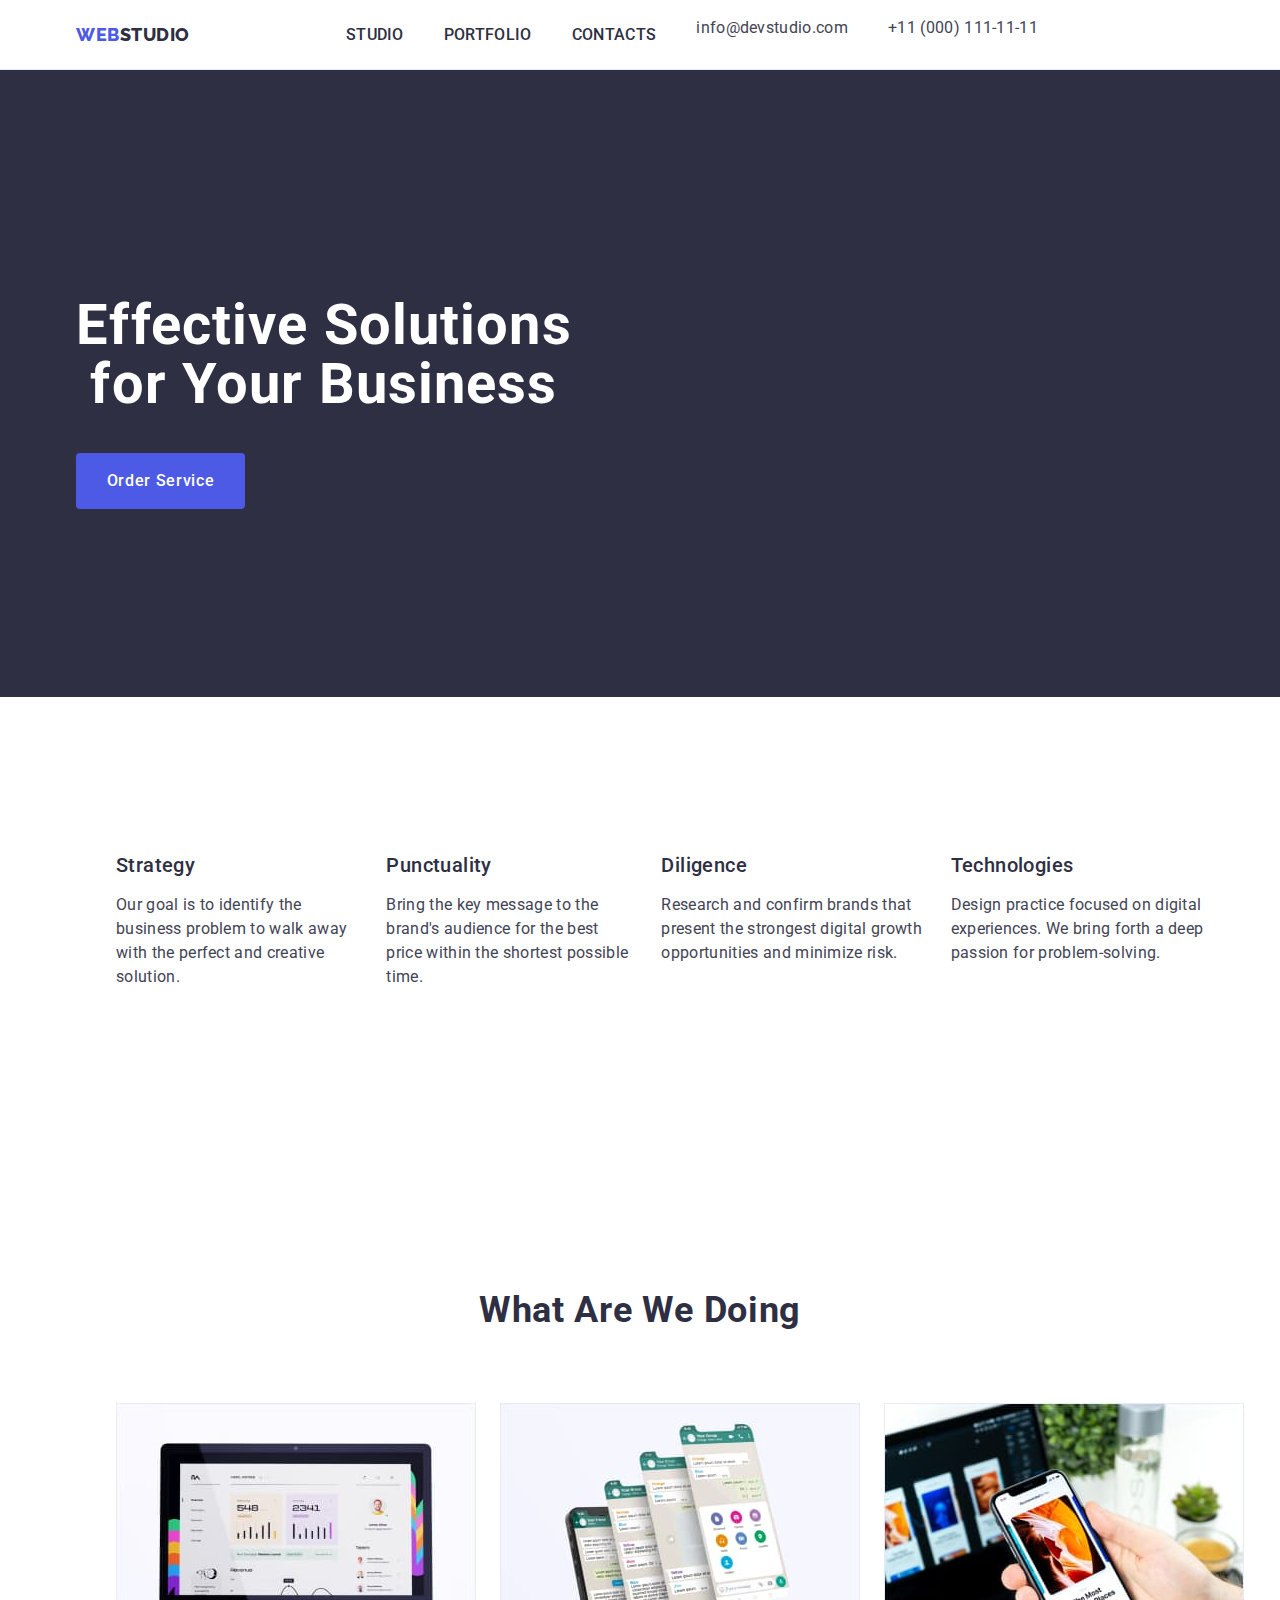
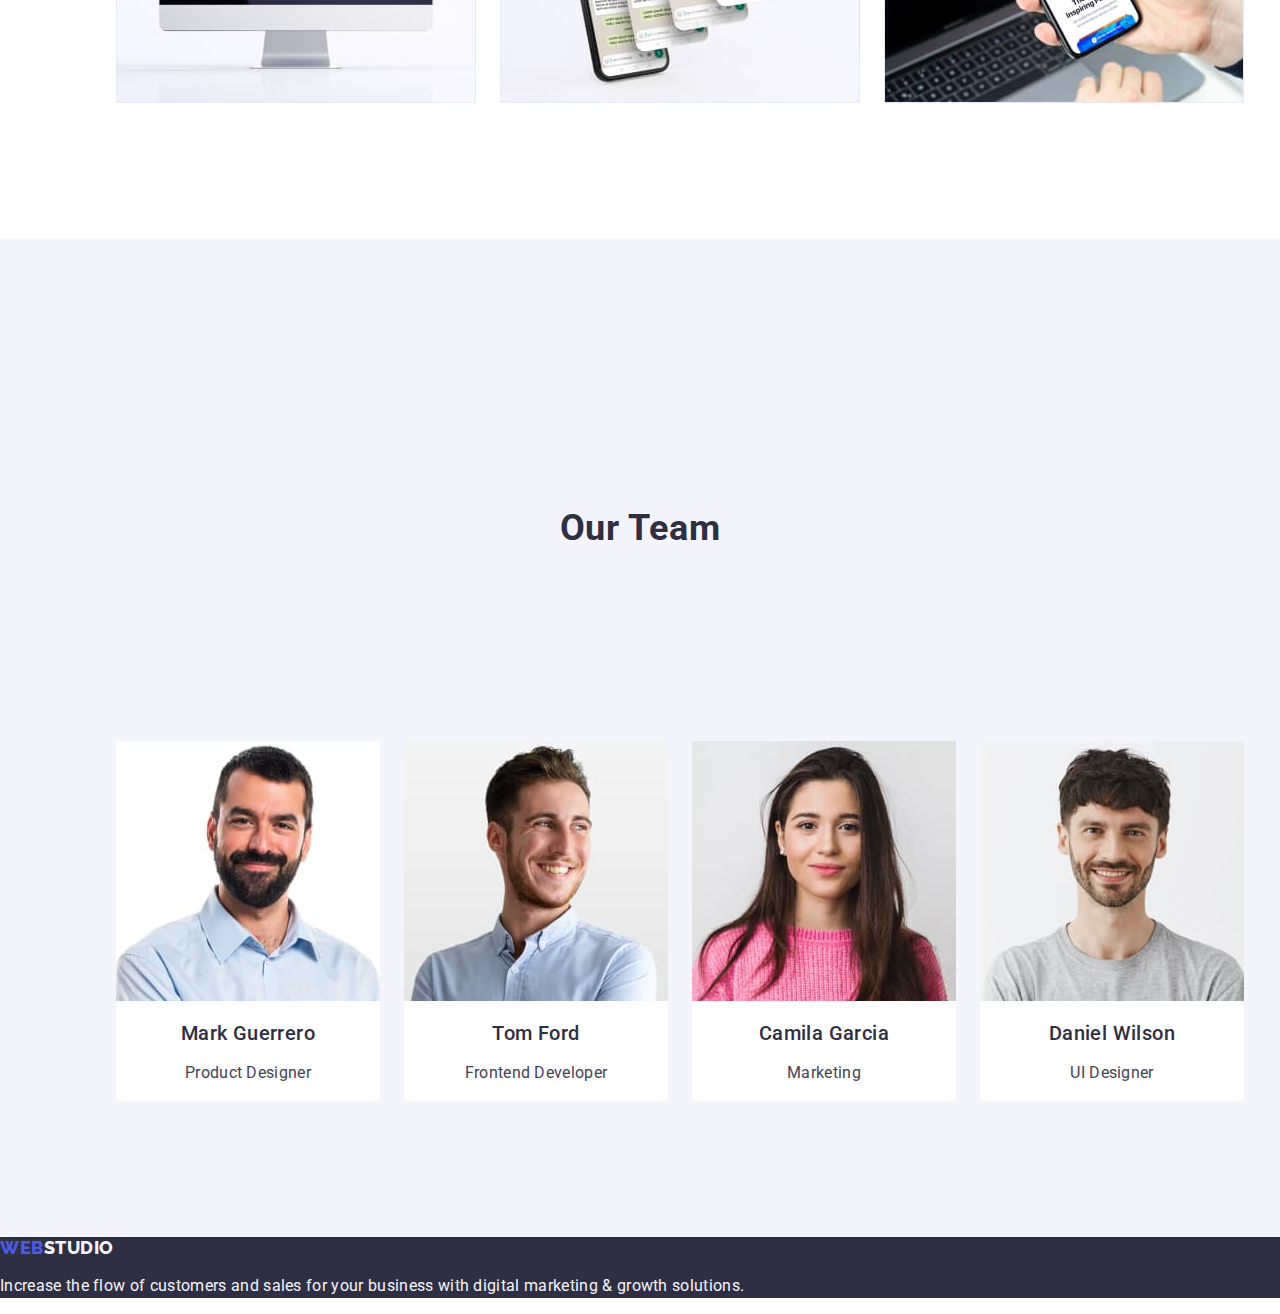
==== index.html @ a383874f "Update index.html" ====
<!DOCTYPE html>
<html lang="en">

<head>
    <meta charset="UTF-8">
    <meta name="viewport" content="width=device-width, initial-scale=1.0">
    <title>Document</title>
    <link href="https://fonts.googleapis.com/css2?family=Open+Sans:ital@1&family=Roboto&display=swap" rel="stylesheet">
    <link href="https://fonts.googleapis.com/css2?family=Open+Sans:ital@1&family=Raleway&family=Roboto&display=swap"
        rel="stylesheet">
    <link rel="preconnect" href="https://fonts.googleapis.com">
    <link rel="preconnect" href="https://fonts.gstatic.com" crossorigin>
    <link rel="stylesheet"
        href="https://cdnjs.cloudflare.com/ajax/libs/modern-normalize/2.0.0/modern-normalize.min.css">
    <link rel="stylesheet" href="css/style.css">
</head>

<body>
    <header class="header-container">
        <div class="div-bouth-container container">
            <nav class="header-bouth-nav menu">
                <a class="logo link" href="./index.html">Web<span class="logo-span">Studio</span></a>
                <ul class="list">
                    <li class="li-header-first"><a class="hover-menu-fst link" href="./index.html">Studio</a></li>
                    <li class="li-header-first"><a class="hover-menu-fst link" href="./portfolio.html">Portfolio</a>
                    </li>
                    <li class="li-header-first"><a class="hover-menu-fst link" href="">Contacts</a></li>
                </ul>
            </nav>

            <address class="address-header">
                <ul class="list">
                    <li>
                        <a class="hover-menu-sec link" href="mailto:info@devstudio.com">info@devstudio.com</a>
                    </li>
                    <li>
                        <a class="hover-menu-sec link" href="tel:+110001111111">+11 (000) 111-11-11</a>
                    </li>
                </ul>
            </address>
        </div>
    </header>
    <main>
        <section class="first-section">
            <div class="container">
                <h1 class="h-one">Effective Solutions for Your Business</h1>
                <button class="first-section-button" type="button">Order Service</button>
            </div>
        </section>
        <section class="second-section">
            <div class="container">
                <h2 class="visually-hidden">Sekcja 2</h2>
                <ul class="list portfo-section-ul">
                    <li class="sec-section-li">
                        <h3 class="sec-section-h">Strategy</h3>
                        <p class="sec-section-p">Our goal is to identify the business problem to walk away with the
                            perfect
                            and creative solution.
                        </p>
                    </li>
                    <li class="sec-section-li">
                        <h3 class="sec-section-h">Punctuality</h3>
                        <p class="sec-section-p">Bring the key message to the brand's audience for the best price within
                            the
                            shortest possible
                            time.
                        </p>
                    </li>
                    <li class="sec-section-li">
                        <h3 class="sec-section-h">Diligence</h3>
                        <p class="sec-section-p">Research and confirm brands that present the strongest digital growth
                            opportunities and minimize
                            risk.</p>
                    <li class="sec-section-li">
                        <h3 class="sec-section-h">Technologies</h3>
                        <p class="sec-section-p">Design practice focused on digital experiences. We bring forth a deep
                            passion for
                            problem-solving.
                        </p>
                    </li>
                </ul>
            </div>
        </section>
        <section class="third-section">
            <div class="container">
                <h2 class="third-section-h">What are we doing</h2>
                <ul class="list portfo-section-ul">
                    <li class="third-section-li"><img width="360" src="./images/img1.jpg" alt="img1"></li>
                    <li class="third-section-li"><img width="360" src="./images/img2.jpg" alt="img2"></li>
                    <li class="third-section-li"><img width="360" src="./images/img3.jpg" alt="img3"></li>
                </ul>
            </div>
        </section>
        <section class="fourth-section">
            <div class="container">
                <h2 class="fourth-section-h">
                    Our Team
                </h2>
                <ul class="list portfo-section-ul">
                    <li class="fourth-section-li">
                        <img width="264" src="./images/img.jpg" alt="pierwszy">
                        <div class="empolyee">
                            <h3 class="fourth-section-li-h">Mark Guerrero</h3>
                            <p class="fourth-section-li-p">Product Designer</p>
                        </div>
                    </li>
                    <li class="fourth-section-li"><img width="264" src="./images/imgg.jpg" alt="drugi">
                        <div class="empolyee">
                            <h3 class="fourth-section-li-h">Tom Ford</h3>
                            <p class="fourth-section-li-p">Frontend Developer</p>
                        </div>
                    </li>
                    <li class="fourth-section-li"><img width="264" src="./images/imggg.jpg" alt="trzeci">
                        <div class="empolyee">
                            <h3 class="fourth-section-li-h">Camila Garcia</h3>
                            <p class="fourth-section-li-p">Marketing</p>
                        </div>
                    </li>
                    <li class="fourth-section-li"><img width="264" src="./images/imgggg.jpg" alt="czwarty">
                        <div class="empolyee">
                            <h3 class="fourth-section-li-h">Daniel Wilson</h3>
                            <p class="fourth-section-li-p">UI Designer</p>
                        </div>
                    </li>
                </ul>
            </div>
        </section>
    </main>
    <footer class="footer">
        <a class="logo link" href="./index.html">Web<span class="footer-span">Studio</span></a>
        <p class="footer-p">Increase the flow of customers and sales for your business with digital marketing & growth
            solutions.</p>
    </footer>
</body>

</html>
---- css/style.css ----
/* !!!!!!!!EACH PAGE!!!!! */

:root {
  --hover-color: #4d5ae5;
  --custom-link-color: #2e2f42;
  --background-color: #ffffff;
  --button-menu-color: #404bbf;
  --sec-back-color: #f4f4fd;
  --custom-menu-color: #434455;
  --custom-border-color: #e7e9fc;
}
body {
  font-family: "Roboto", sans-serif;
  color: var(--custom-menu-color);
  background-color: var(--background-color);
}
.logo {
  font-family: "Raleway", sans-serif;
  font-weight: 800;
  font-size: 18px;
  line-height: 1.17;
  letter-spacing: 0.03em;
  text-transform: uppercase;
  color: var(--hover-color);
  margin-right: 76px;
}
.logo:hover {
  color: var(--hover-color);
}
.logo-span {
  color: var(--custom-link-color);
}

.link {
  text-decoration: none;
  padding: 24px 0;
}
.list {
  list-style: none;
  display: flex;
  gap: 40px;
}
img {
  display: block;
}
/* !!!MENU/ADDRESS!!! */
/* !MENU! */

.menu {
  display: flex;
  gap: 40px;
}
.li-header-first {
  font-weight: 500;
  font-size: 16px;
  line-height: 1.5;
  letter-spacing: 0.02em;
  text-transform: uppercase;
  color: var(--custom-link-color);
}
a.hover-menu-fst {
  color: var(--custom-link-color);
}
a.hover-menu-fst:hover {
  color: var(--button-menu-color);
}
a.hover-menu-fst:focus {
  color: var(--button-menu-color);
}
.header-container {
  border-bottom: 1px solid var(--custom-border-color);
}
.div-bouth-container {
  display: flex;
}
.container {
  width: 1158px;
  margin: 0 auto;
  padding: 0 15px;
}
.header-bouth-nav {
  display: flex;
  align-items: center;
}
/* !MENU END! */

/*!ADDRESS! */
.address-header {
  font-style: normal;
}
.hover-menu-sec {
  line-height: 1.5;
  letter-spacing: 0.02em;
  color: var(--custom-menu-color);
}
a.hover-menu-sec:hover {
  color: var(--button-menu-color);
}
a.hover-menu-sec:focus {
  color: var(--button-menu-color);
}

/*!ADDRESS END! */
/*!!!MENU/ADDRESS END!!!*/

/* FOOTER */
.footer {
  background-color: var(--custom-link-color);
}
.footer-span {
  color: var(--sec-back-color);
}
.footer-p {
  line-height: 1.5;
  color: var(--sec-back-color);
  letter-spacing: 0.02em;
}
/* FOOTER END */
/* !!!!!!!!EACH PAGE END!!!!! */

/* !!!!!!!!!INDEX!!!!!!!!!! */
/* !!!!!MAIN!!!!! */
/* FIRST SECTION */
.first-section {
  background-color: var(--custom-link-color);
  padding: 188px 0;
}
.h-one {
  font-size: 56px;
  line-height: 1.07;
  text-align: center;
  letter-spacing: 0.02em;
  color: var(--background-color);
  max-width: 496px;
}
.first-section-button {
  background-color: var(--hover-color);
  font-family: "Roboto", sans-serif;
  font-weight: 500;
  font-size: 16px;
  line-height: 1.5;
  letter-spacing: 0.04em;
  color: var(--background-color);
  cursor: pointer;
  display: block;
  min-width: 169px;
  height: 56px;
  border: none;
  border-radius: 4px;
}
.first-section-button:hover {
  background-color: var(--button-menu-color);
}
.first-section-button:focus {
  background-color: var(--button-menu-color);
}
/* FIRST SECTION END */

/* SECOND SECTION */
.second-section {
  padding: 120px 0;
}
.portfo-section-ul {
  display: flex;
  gap: 24px;
}
.sec-section-li {
  width: calc((100%-72px)/4);
}
.sec-section-h {
  font-weight: 500;
  font-size: 20px;
  line-height: 1.2;
  letter-spacing: 0.02em;
  color: var(--custom-link-color);
  margin-bottom: 8px;
}
.visually-hidden {
  position: absolute;
  width: 1px;
  height: 1px;
  padding: 0;
  margin: -1px;
  overflow: hidden;
  clip: rect(0, 0, 0, 0);
  white-space: nowrap;
  border: 0;
}
.sec-section-p {
  font-size: 16px;
  line-height: 1.5;
  letter-spacing: 0.02em;
  color: var(--custom-menu-color);
}

/* SECOND SECTION END */

/* THIRD SECTION */

.third-section {
  padding: 120px 0;
}
.third-section-li {
  width: calc((100%-48px)/3);
}
.third-section-h {
  font-size: 36px;
  line-height: 1.11;
  text-align: center;
  letter-spacing: 0.02em;
  text-transform: capitalize;
  color: var(--custom-link-color);
  margin-bottom: 72px;
}
/* THIRD SECTION END */

/* FOURTH SECTION */
.fourth-section {
  background-color: var(--sec-back-color);
  padding: 120px 0;
}
.employee {
  padding: 32px 16px;
}
.fourth-section-h {
  font-size: 36px;
  line-height: 1.11;
  text-align: center;
  letter-spacing: 0.02em;
  text-transform: capitalize;
  color: var(--custom-link-color);
  padding: 120px 0;
  margin-bottom: 72px;
}
.fourth-section-li {
  background-color: var(--background-color);
  width: calc((100%-72px)/4);
  border-radius: 0px 0px 4px 4px;
}
.fourth-section-li-h {
  font-weight: 500;
  font-size: 20px;
  line-height: 1.2;
  letter-spacing: 0.02em;
  color: var(--custom-link-color);
  margin-bottom: 8px;
  text-align: center;
}
.fourth-section-li-p {
  font-size: 16px;
  line-height: 1.5;
  letter-spacing: 0.02em;
  color: var(--custom-menu-color);
  text-align: center;
}

/* FOURTH SECTION END */
/* !!!!!MAIN END!!!! */
/* !!!!!!!!!INDEX END!!!!!!!!! */

/* !!!!!!!!PORTFOLIO!!!!!!!! */
.first-button-portfo {
  font-family: "Roboto", sans-serif;
  font-weight: 500;
  font-size: 16px;
  line-height: 1.5;
  letter-spacing: 0.04em;
  color: var(--hover-color);
  background-color: var(--sec-back-color);
  cursor: pointer;
}
.first-button-portfo:hover {
  color: var(--background-color);
  background-color: var(--button-menu-color);
}
.first-button-portfo:focus {
  color: var(--background-color);
  background-color: var(--button-menu-color);
}
.portfo-sec-list-h {
  font-weight: 500;
  font-size: 20px;
  line-height: 1.2;
  letter-spacing: 0.02em;
  color: var(--custom-link-color);
}
.portfo-sec-list-p {
  font-size: 16px;
  line-height: 1.5;
  letter-spacing: 0.02em;
  color: var(--custom-menu-color);
}
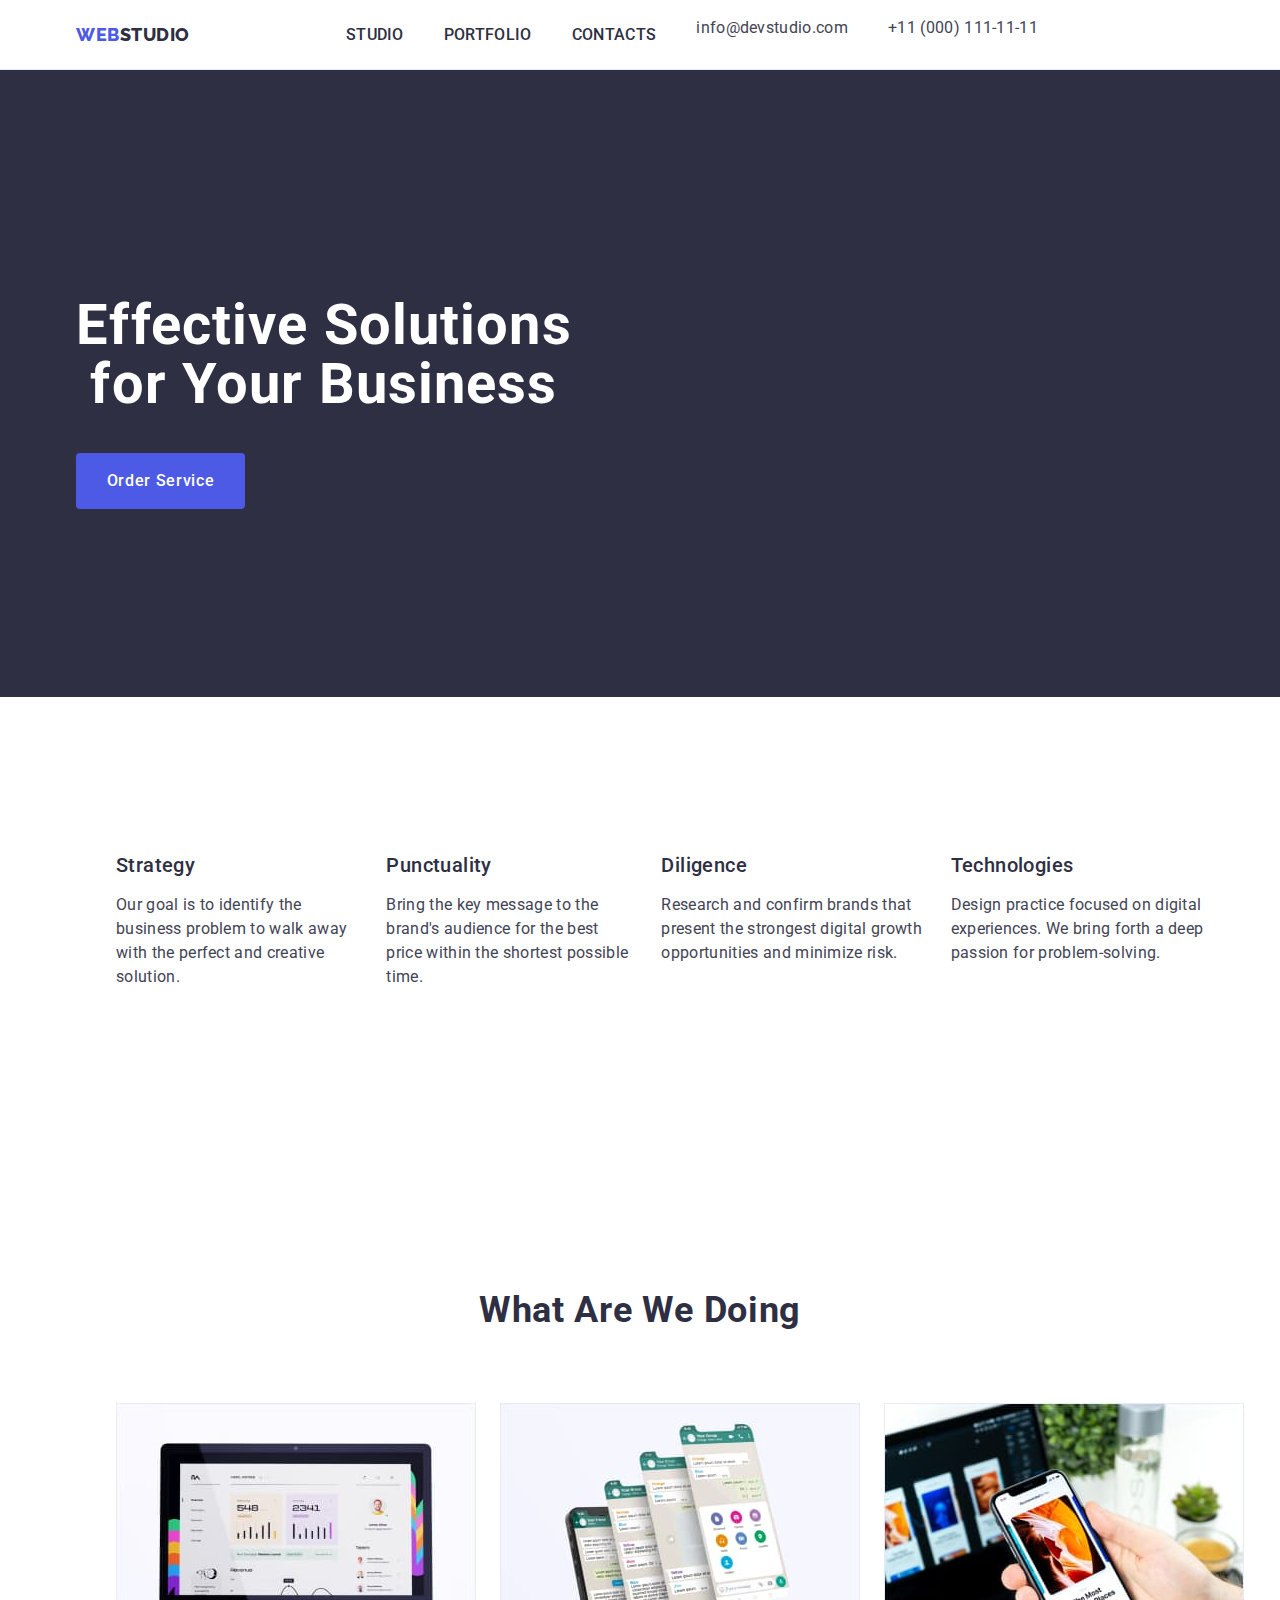
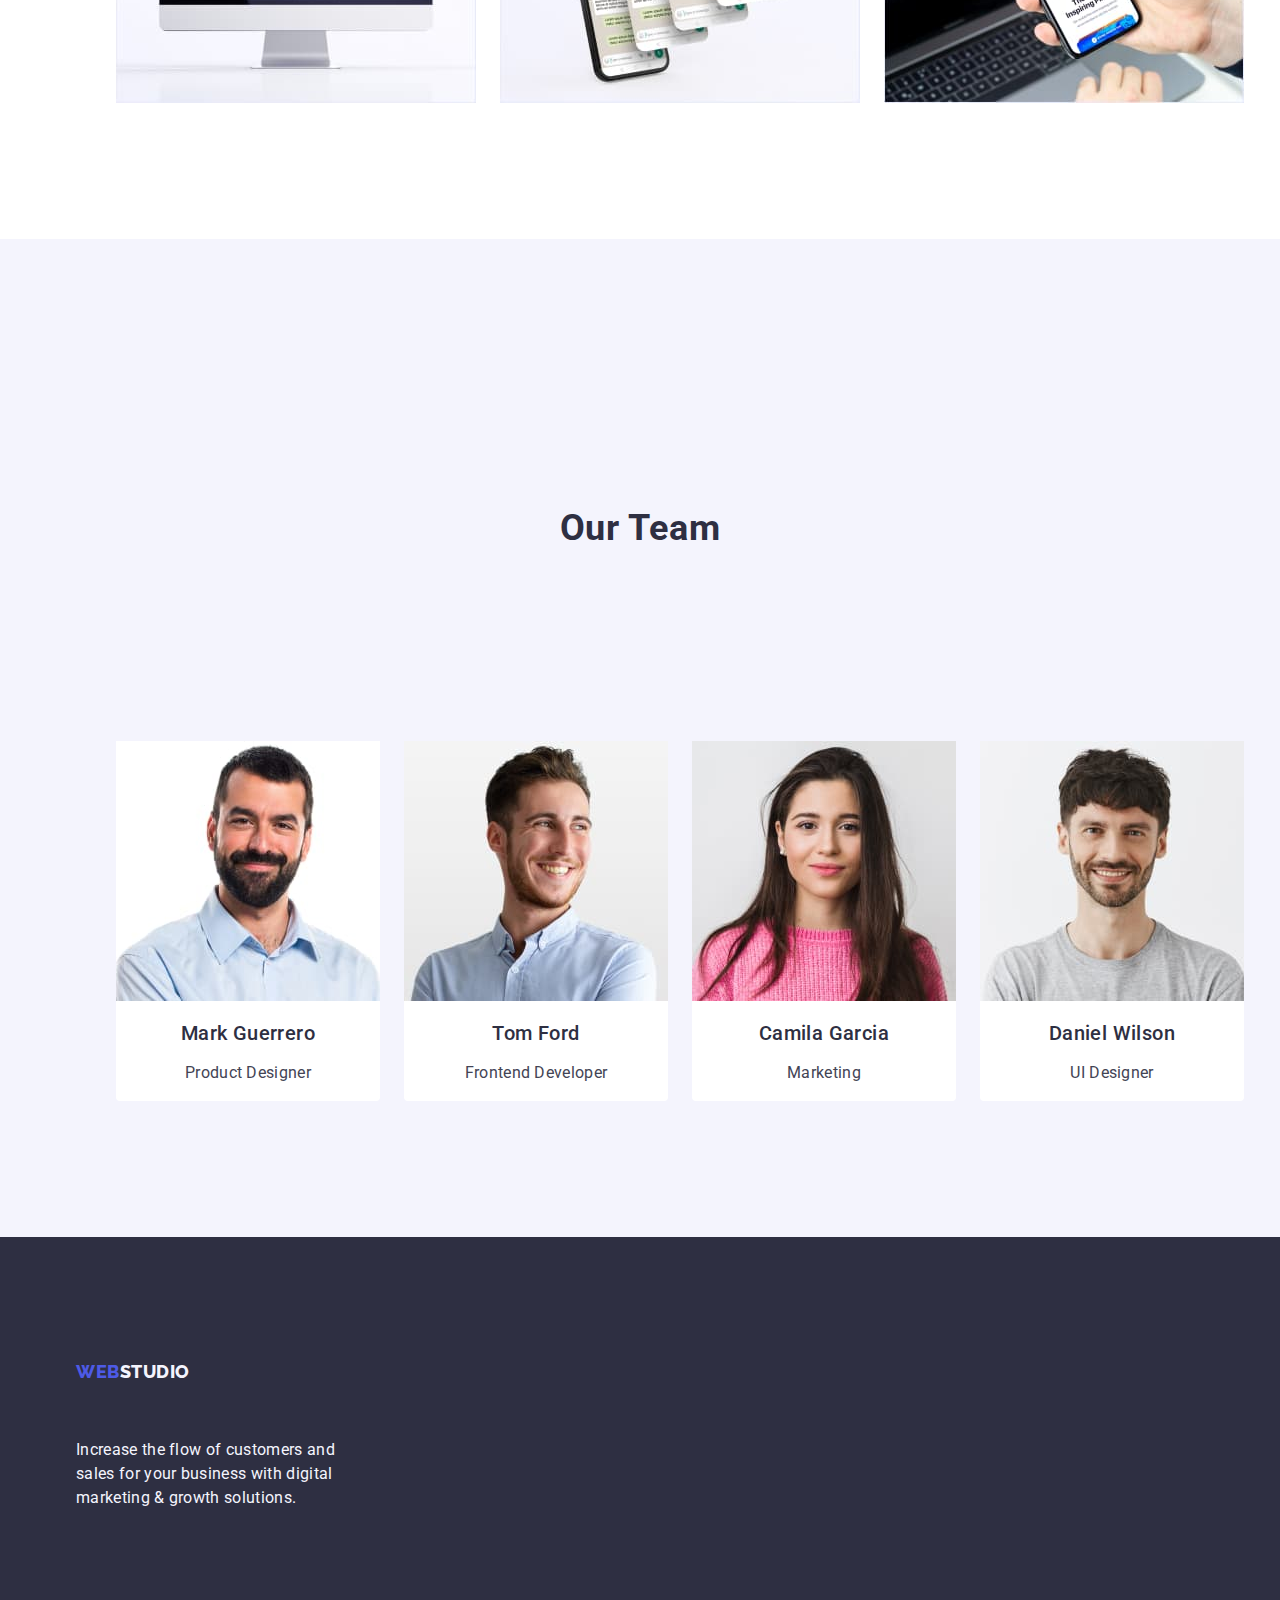
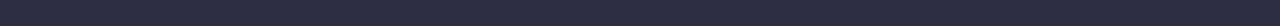
==== commit 1e16ce29: "Update index.html" ====
--- a/index.html
+++ b/index.html
@@ -127,9 +127,12 @@
         </section>
     </main>
     <footer class="footer">
-        <a class="logo link" href="./index.html">Web<span class="footer-span">Studio</span></a>
-        <p class="footer-p">Increase the flow of customers and sales for your business with digital marketing & growth
-            solutions.</p>
+        <div class="container">
+            <a class="logo link footer-a" href="./index.html">Web<span class="footer-span">Studio</span></a>
+            <p class="footer-p">Increase the flow of customers and sales for your business with digital marketing &
+                growth
+                solutions.</p>
+        </div>
     </footer>
 </body>
 
--- a/css/style.css
+++ b/css/style.css
@@ -106,6 +106,11 @@
 /* FOOTER */
 .footer {
   background-color: var(--custom-link-color);
+  padding: 100px 0;
+}
+.footer-a {
+  display: inline-block;
+  margin-bottom: 16px;
 }
 .footer-span {
   color: var(--sec-back-color);
@@ -114,6 +119,7 @@
   line-height: 1.5;
   color: var(--sec-back-color);
   letter-spacing: 0.02em;
+  max-width: 264px;
 }
 /* FOOTER END */
 /* !!!!!!!!EACH PAGE END!!!!! */
@@ -165,7 +171,7 @@
   gap: 24px;
 }
 .sec-section-li {
-  width: calc((100%-72px)/4);
+  width: calc((100%-72px) / 4);
 }
 .sec-section-h {
   font-weight: 500;
@@ -176,15 +182,7 @@
   margin-bottom: 8px;
 }
 .visually-hidden {
-  position: absolute;
-  width: 1px;
-  height: 1px;
-  padding: 0;
-  margin: -1px;
-  overflow: hidden;
-  clip: rect(0, 0, 0, 0);
-  white-space: nowrap;
-  border: 0;
+  display: none;
 }
 .sec-section-p {
   font-size: 16px;
@@ -201,7 +199,7 @@
   padding: 120px 0;
 }
 .third-section-li {
-  width: calc((100%-48px)/3);
+  width: calc((100%-48px) / 3);
 }
 .third-section-h {
   font-size: 36px;
@@ -234,7 +232,7 @@
 }
 .fourth-section-li {
   background-color: var(--background-color);
-  width: calc((100%-72px)/4);
+  width: calc((100%-72px) / 4);
   border-radius: 0px 0px 4px 4px;
 }
 .fourth-section-li-h {
@@ -259,23 +257,58 @@
 /* !!!!!!!!!INDEX END!!!!!!!!! */
 
 /* !!!!!!!!PORTFOLIO!!!!!!!! */
+/* !!!!MAIN!!!! */
+/* !FIRST UNORDERED LIST! */
+.portfo-main-section {
+  padding: 96px 0 120px 0;
+}
+ul.portfo-main-ul-frst {
+  display: flex;
+  justify-content: center;
+  gap: 24px;
+  margin-bottom: 72px;
+}
+
 .first-button-portfo {
+  font-weight: 500;
+  font-size: 16px;
+  line-height: 1.5;
+  padding: 12px 24px;
+  letter-spacing: 0.04em;
   font-family: "Roboto", sans-serif;
-  font-weight: 500;
-  font-size: 16px;
-  line-height: 1.5;
-  letter-spacing: 0.04em;
   color: var(--hover-color);
   background-color: var(--sec-back-color);
   cursor: pointer;
+  border: 1px solid var(--custom-border-color);
+  border-radius: 4px;
 }
 .first-button-portfo:hover {
   color: var(--background-color);
   background-color: var(--button-menu-color);
+  border: 1px solid transparent;
 }
 .first-button-portfo:focus {
   color: var(--background-color);
   background-color: var(--button-menu-color);
+  border: 1px solid transparent;
+}
+/* !FIRST UNORDERED LIST END! */
+
+/* !SECOND UNORDERED LIST! */
+.portfo-main-ul-sec {
+  display: flex;
+  flex-wrap: wrap;
+  column-gap: 24px;
+  row-gap: 48px;
+}
+.portfo-sec-li {
+  width: calc((100%-48px) / 3);
+}
+.link-container {
+  padding: 32px 16px;
+  border: 1px solid var(--custom-border-color);
+  border-top: none;
+  border-bottom: 8px;
 }
 .portfo-sec-list-h {
   font-weight: 500;
@@ -290,3 +323,4 @@
   letter-spacing: 0.02em;
   color: var(--custom-menu-color);
 }
+/* !SECOND UNORDERED LIST END! */
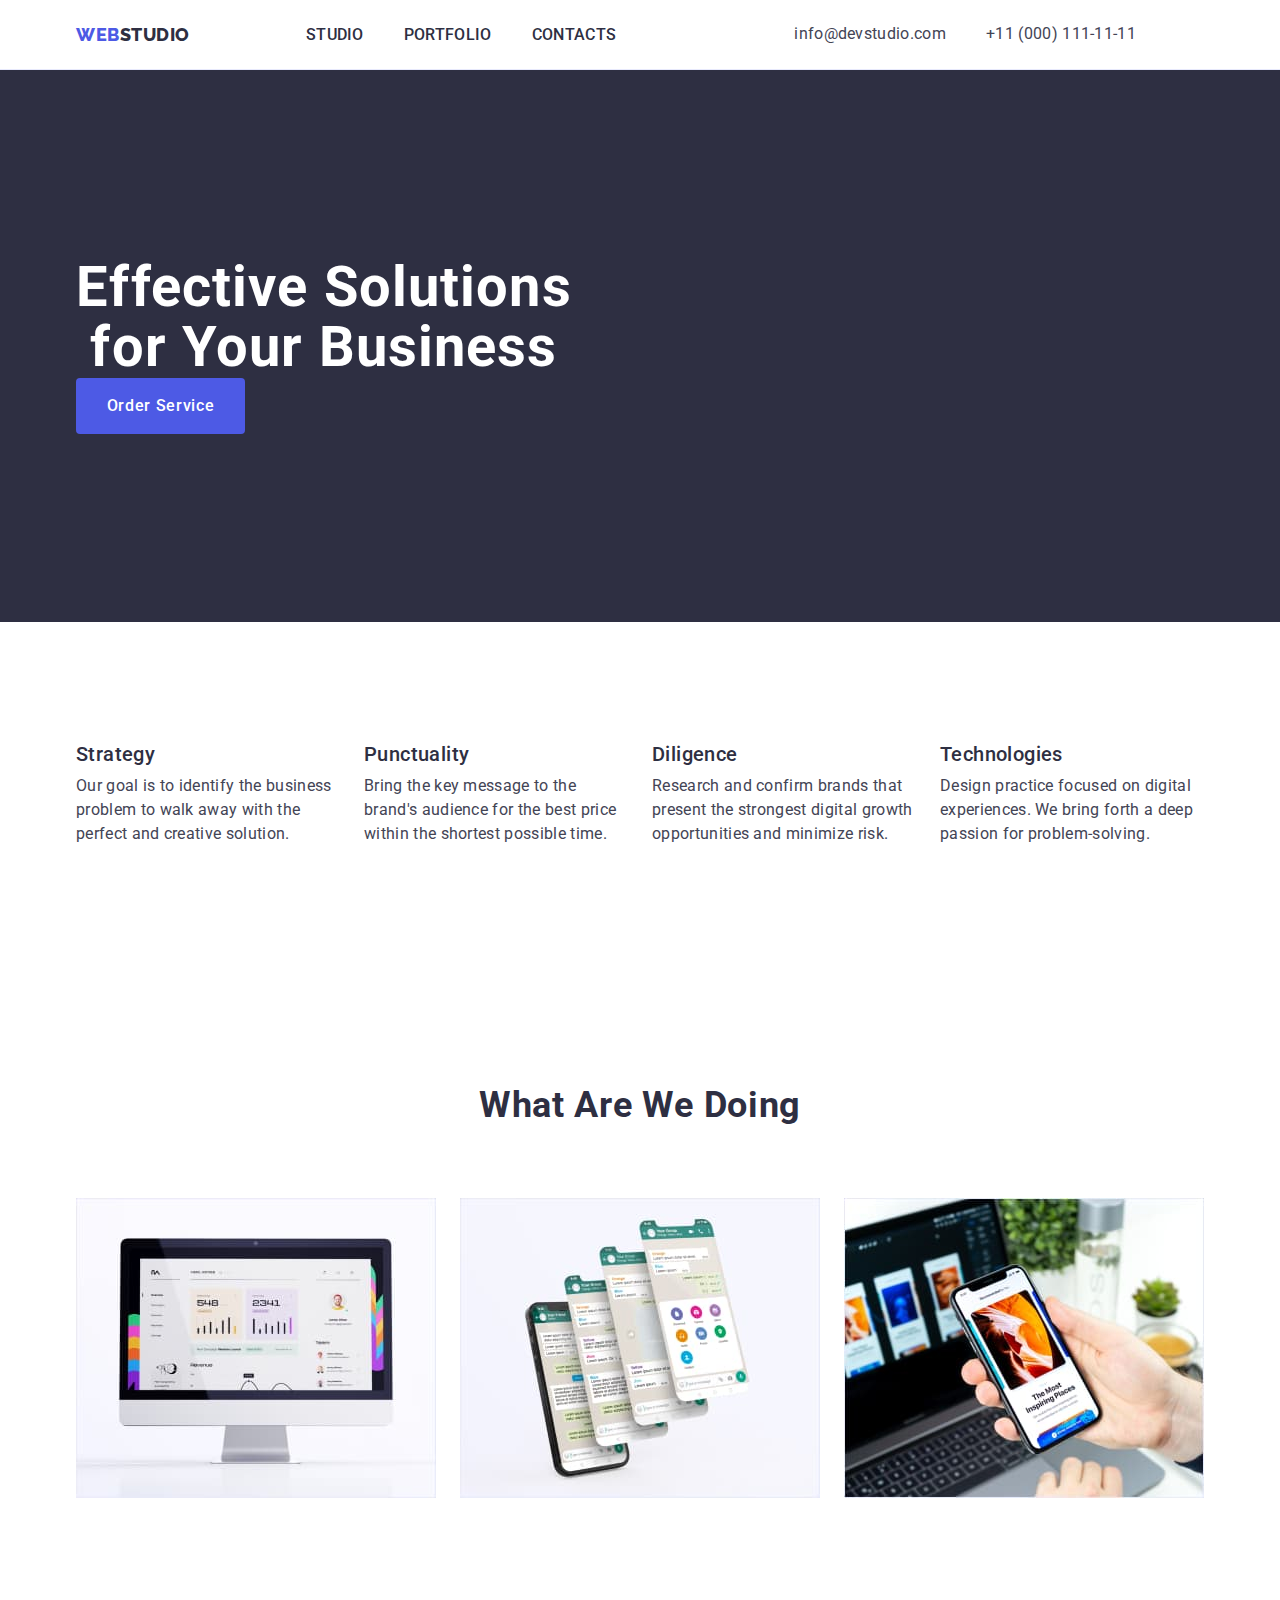
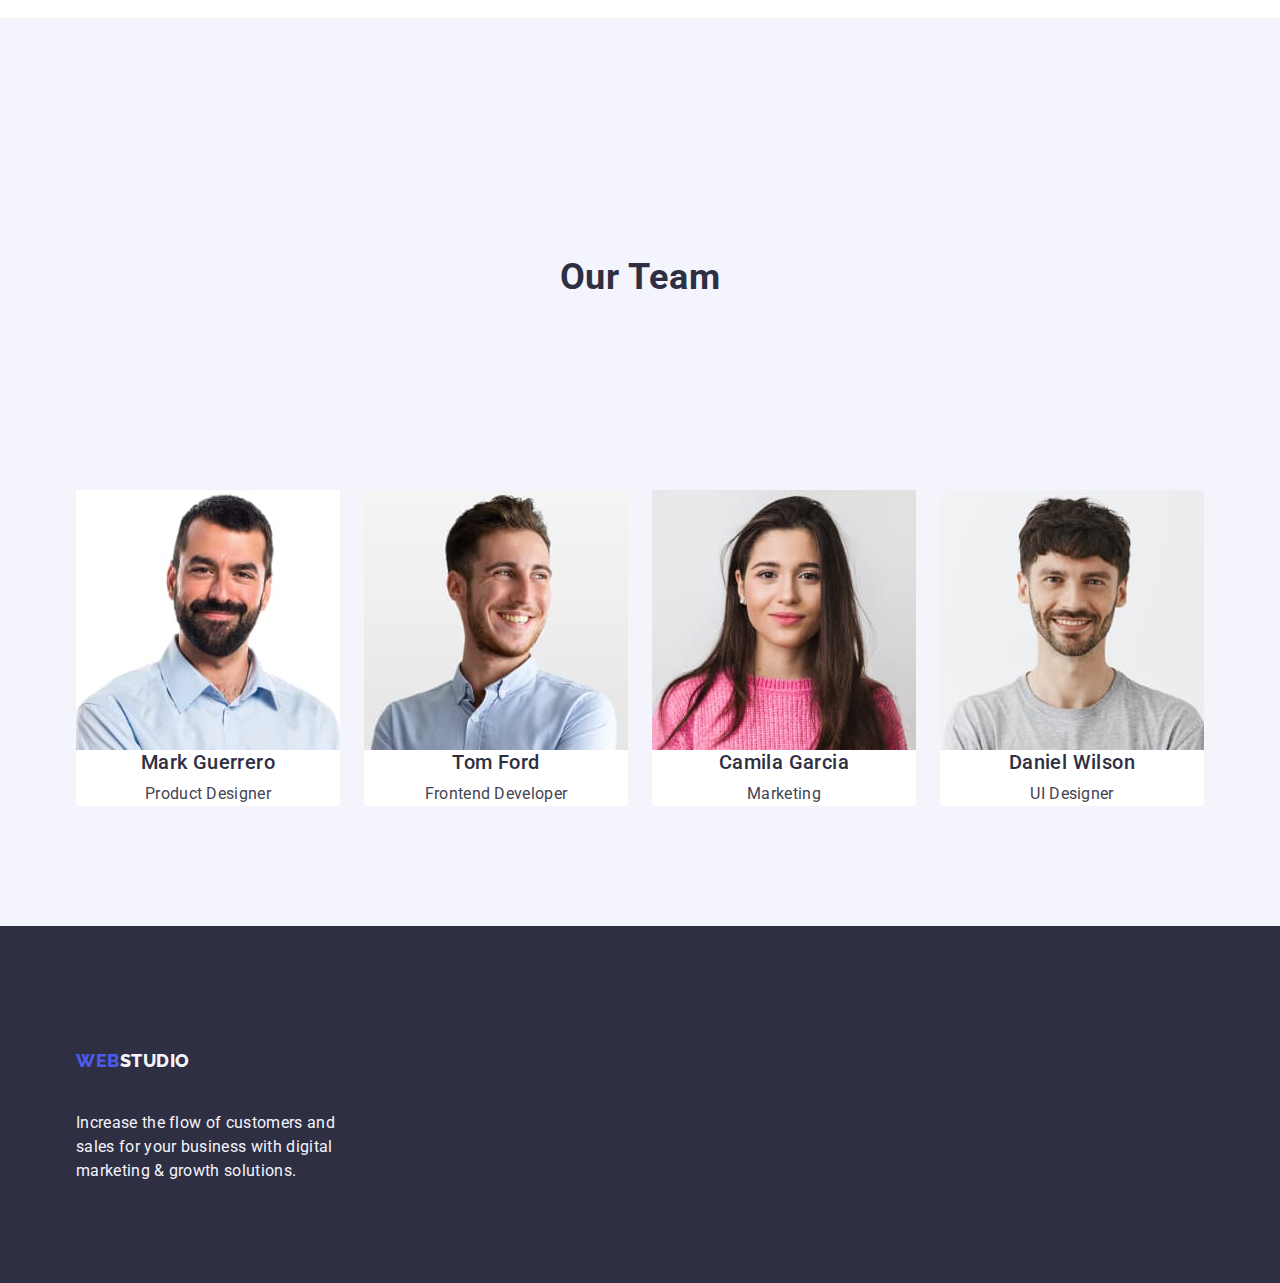
==== commit 5a4aea08: "Update index.html" ====
--- a/index.html
+++ b/index.html
@@ -29,7 +29,7 @@
             </nav>
 
             <address class="address-header">
-                <ul class="list">
+                <ul class="list address-sec-ul">
                     <li>
                         <a class="hover-menu-sec link" href="mailto:info@devstudio.com">info@devstudio.com</a>
                     </li>
--- a/css/style.css
+++ b/css/style.css
@@ -8,6 +8,11 @@
   --sec-back-color: #f4f4fd;
   --custom-menu-color: #434455;
   --custom-border-color: #e7e9fc;
+}
+* {
+  box-sizing: border-box;
+  margin: 0;
+  padding: 0;
 }
 body {
   font-family: "Roboto", sans-serif;
@@ -43,6 +48,18 @@
 img {
   display: block;
 }
+.visually-hidden {
+  position: absolute;
+  width: 1px;
+  height: 1px;
+  margin: -1px;
+  border: 0;
+  padding: 0;
+  white-space: nowrap;
+  clip-path: inset(100%);
+  clip: rect(0 0 0 0);
+  overflow: hidden;
+}
 /* !!!MENU/ADDRESS!!! */
 /* !MENU! */
 
@@ -87,6 +104,11 @@
 /*!ADDRESS! */
 .address-header {
   font-style: normal;
+  padding: 22px 0 0;
+  margin-left: 30px;
+}
+.address-sec-ul {
+  padding-left: 148px;
 }
 .hover-menu-sec {
   line-height: 1.5;
@@ -171,7 +193,7 @@
   gap: 24px;
 }
 .sec-section-li {
-  width: calc((100%-72px) / 4);
+  width: calc((100% - 72px) / 4);
 }
 .sec-section-h {
   font-weight: 500;
@@ -181,9 +203,7 @@
   color: var(--custom-link-color);
   margin-bottom: 8px;
 }
-.visually-hidden {
-  display: none;
-}
+
 .sec-section-p {
   font-size: 16px;
   line-height: 1.5;
@@ -218,7 +238,7 @@
   padding: 120px 0;
 }
 .employee {
-  padding: 32px 16px;
+  padding: 32px 16px 32px 16px;
 }
 .fourth-section-h {
   font-size: 36px;
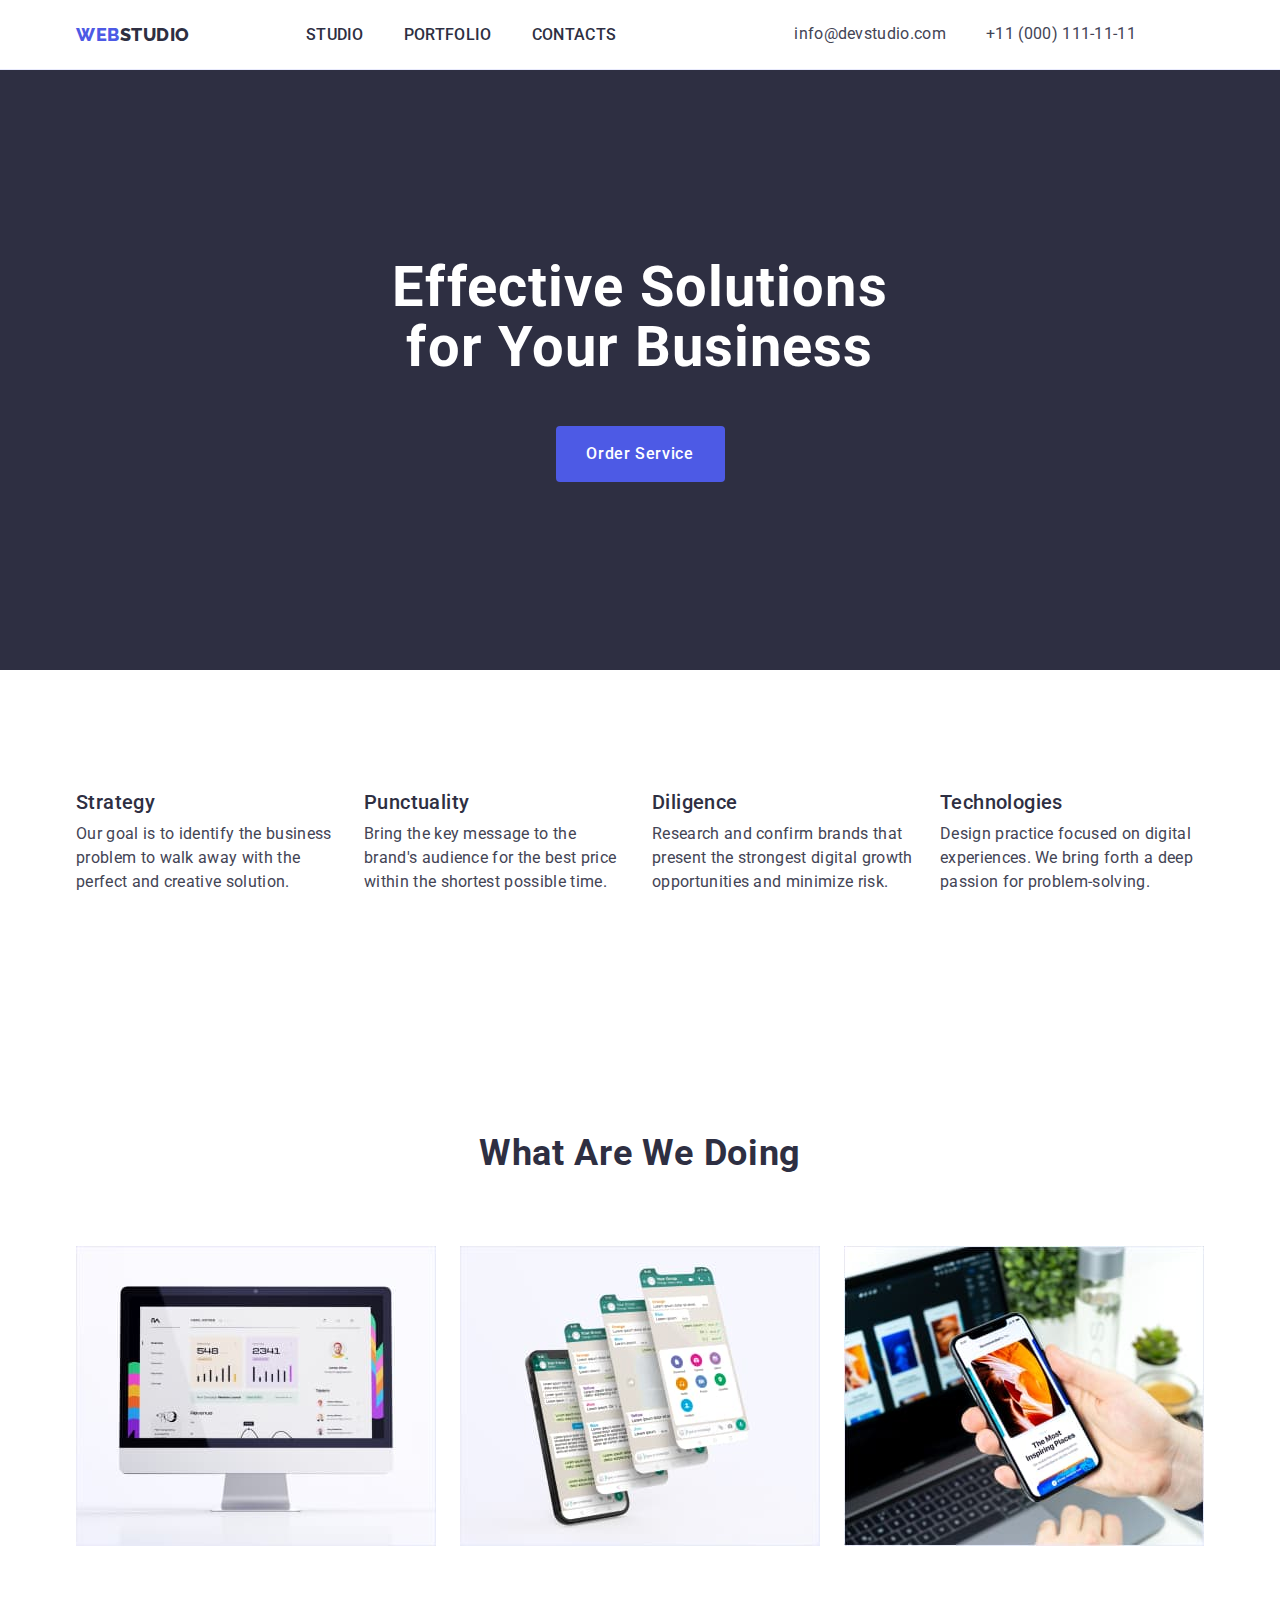
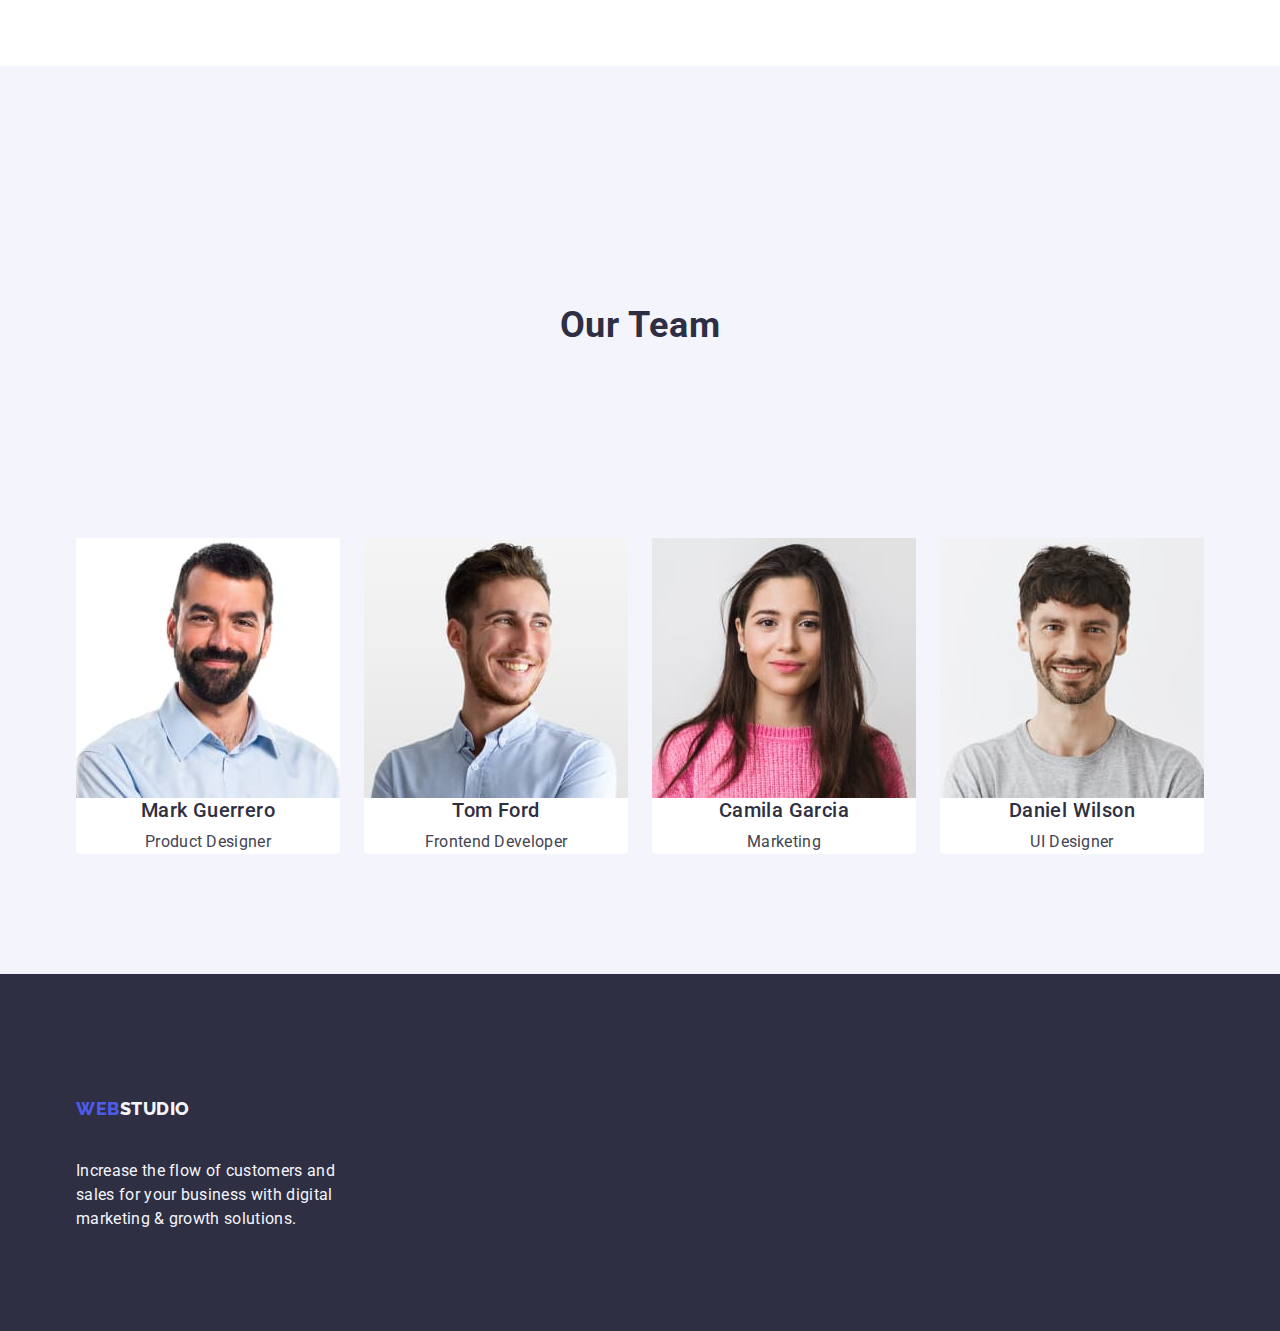
==== commit b4412d05: "Update index.html" ====
--- a/index.html
+++ b/index.html
@@ -105,7 +105,7 @@
                         </div>
                     </li>
                     <li class="fourth-section-li"><img width="264" src="./images/imgg.jpg" alt="drugi">
-                        <div class="empolyee">
+                        <div class="empolyee-info">
                             <h3 class="fourth-section-li-h">Tom Ford</h3>
                             <p class="fourth-section-li-p">Frontend Developer</p>
                         </div>
--- a/css/style.css
+++ b/css/style.css
@@ -86,6 +86,7 @@
 }
 .header-container {
   border-bottom: 1px solid var(--custom-border-color);
+  letter-spacing: 0.32px;
 }
 .div-bouth-container {
   display: flex;
@@ -160,6 +161,8 @@
   letter-spacing: 0.02em;
   color: var(--background-color);
   max-width: 496px;
+  margin: 0 auto;
+  padding-bottom: 48px;
 }
 .first-section-button {
   background-color: var(--hover-color);
@@ -175,6 +178,7 @@
   height: 56px;
   border: none;
   border-radius: 4px;
+  margin: auto;
 }
 .first-section-button:hover {
   background-color: var(--button-menu-color);
@@ -219,7 +223,7 @@
   padding: 120px 0;
 }
 .third-section-li {
-  width: calc((100%-48px) / 3);
+  width: calc((100% - 48px) / 3);
 }
 .third-section-h {
   font-size: 36px;
@@ -237,8 +241,8 @@
   background-color: var(--sec-back-color);
   padding: 120px 0;
 }
-.employee {
-  padding: 32px 16px 32px 16px;
+.employee-info {
+  padding: 32px 16px 32px;
 }
 .fourth-section-h {
   font-size: 36px;
@@ -252,7 +256,7 @@
 }
 .fourth-section-li {
   background-color: var(--background-color);
-  width: calc((100%-72px) / 4);
+  width: calc((100% - 72px) / 4);
   border-radius: 0px 0px 4px 4px;
 }
 .fourth-section-li-h {
@@ -322,13 +326,12 @@
   row-gap: 48px;
 }
 .portfo-sec-li {
-  width: calc((100%-48px) / 3);
+  width: calc((100% - 48px) / 3);
 }
 .link-container {
   padding: 32px 16px;
   border: 1px solid var(--custom-border-color);
   border-top: none;
-  border-bottom: 8px;
 }
 .portfo-sec-list-h {
   font-weight: 500;
@@ -336,6 +339,7 @@
   line-height: 1.2;
   letter-spacing: 0.02em;
   color: var(--custom-link-color);
+  margin-bottom: 8px;
 }
 .portfo-sec-list-p {
   font-size: 16px;
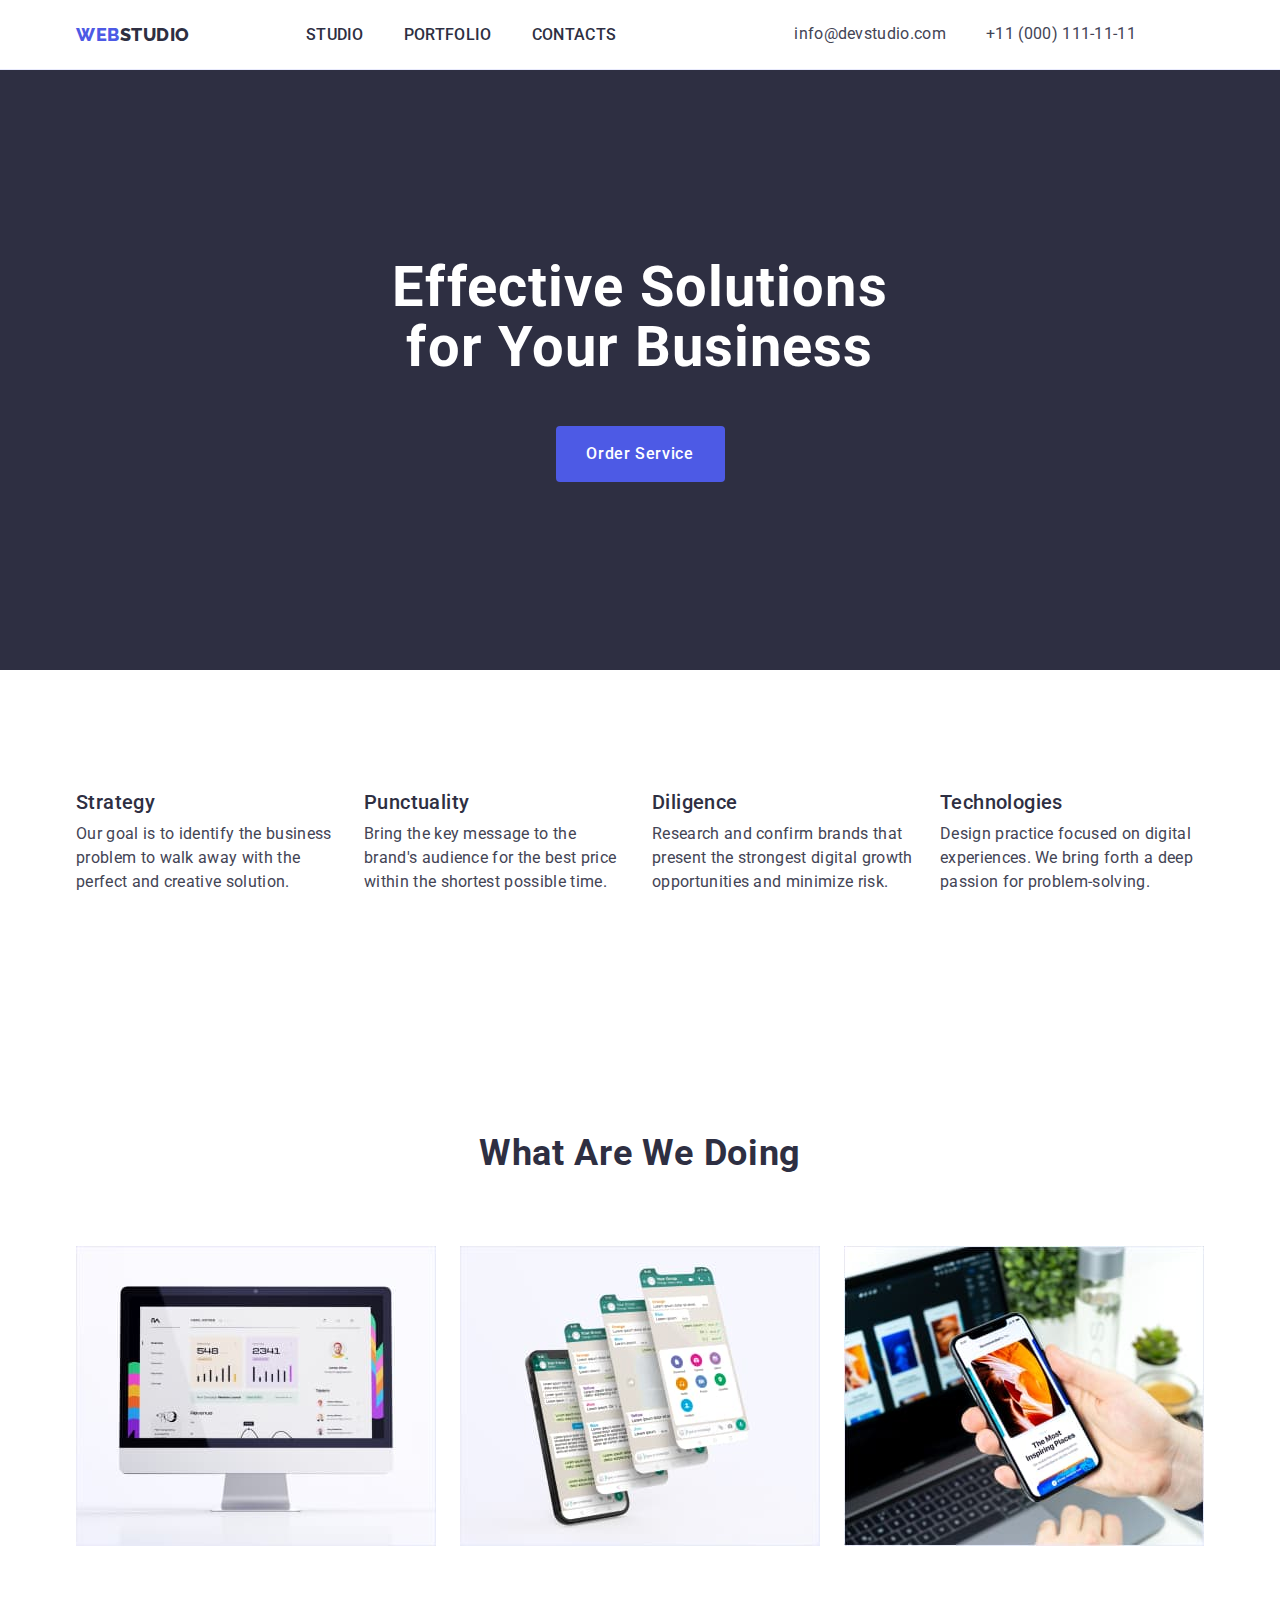
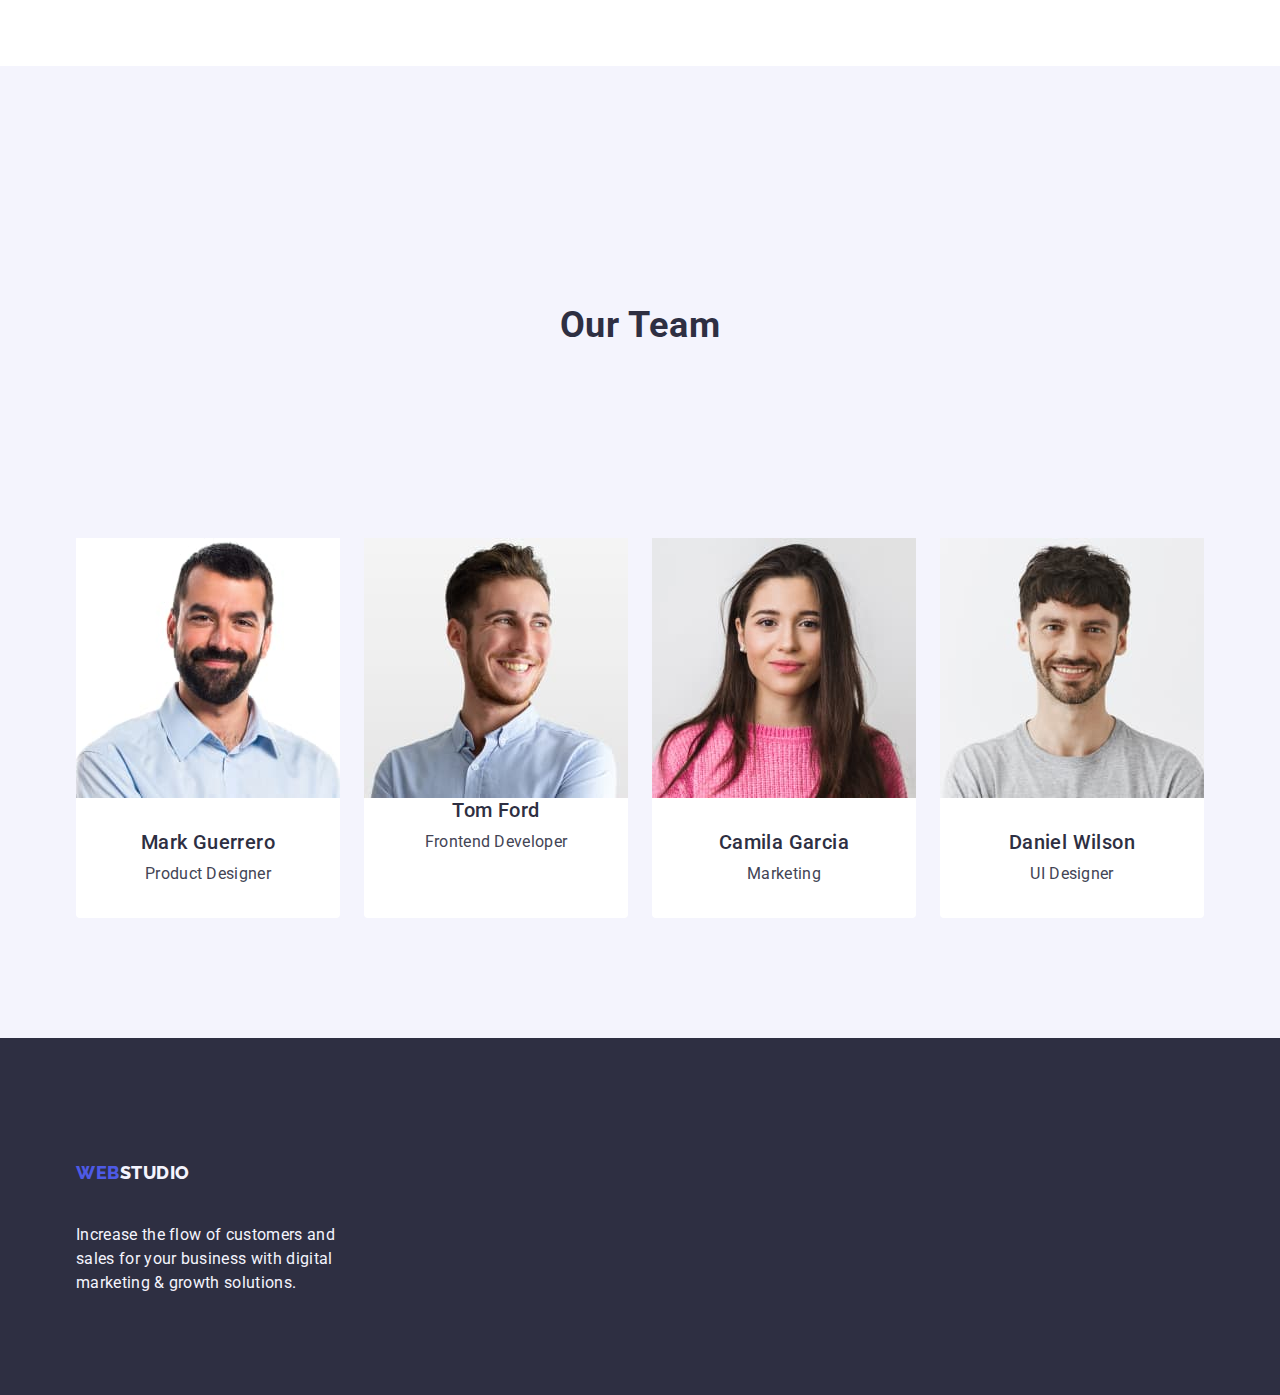
==== commit 646dfe2f: "Update index.html" ====
--- a/index.html
+++ b/index.html
@@ -99,25 +99,25 @@
                 <ul class="list portfo-section-ul">
                     <li class="fourth-section-li">
                         <img width="264" src="./images/img.jpg" alt="pierwszy">
-                        <div class="empolyee">
+                        <div class="employee">
                             <h3 class="fourth-section-li-h">Mark Guerrero</h3>
                             <p class="fourth-section-li-p">Product Designer</p>
                         </div>
                     </li>
                     <li class="fourth-section-li"><img width="264" src="./images/imgg.jpg" alt="drugi">
-                        <div class="empolyee-info">
+                        <div class="employee-info">
                             <h3 class="fourth-section-li-h">Tom Ford</h3>
                             <p class="fourth-section-li-p">Frontend Developer</p>
                         </div>
                     </li>
                     <li class="fourth-section-li"><img width="264" src="./images/imggg.jpg" alt="trzeci">
-                        <div class="empolyee">
+                        <div class="employee">
                             <h3 class="fourth-section-li-h">Camila Garcia</h3>
                             <p class="fourth-section-li-p">Marketing</p>
                         </div>
                     </li>
                     <li class="fourth-section-li"><img width="264" src="./images/imgggg.jpg" alt="czwarty">
-                        <div class="empolyee">
+                        <div class="employee">
                             <h3 class="fourth-section-li-h">Daniel Wilson</h3>
                             <p class="fourth-section-li-p">UI Designer</p>
                         </div>
--- a/css/style.css
+++ b/css/style.css
@@ -241,7 +241,7 @@
   background-color: var(--sec-back-color);
   padding: 120px 0;
 }
-.employee-info {
+.employee {
   padding: 32px 16px 32px;
 }
 .fourth-section-h {
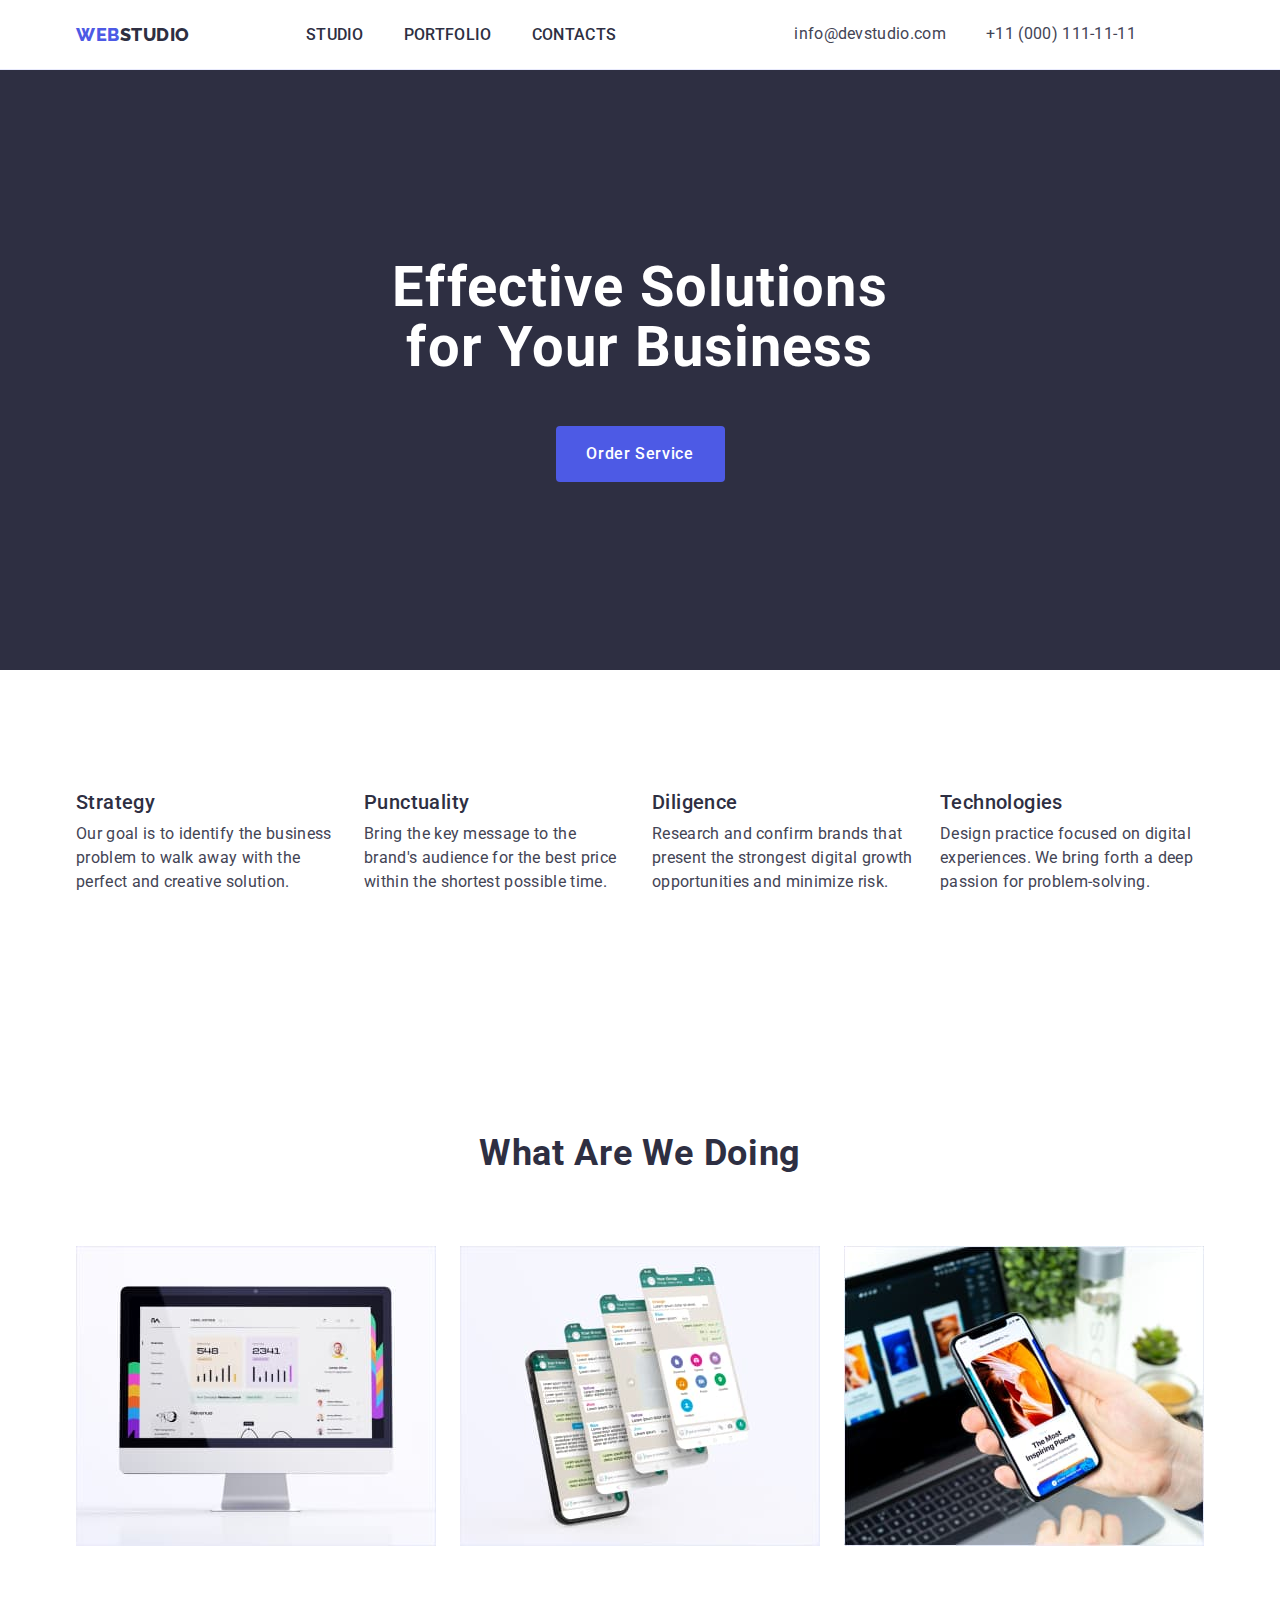
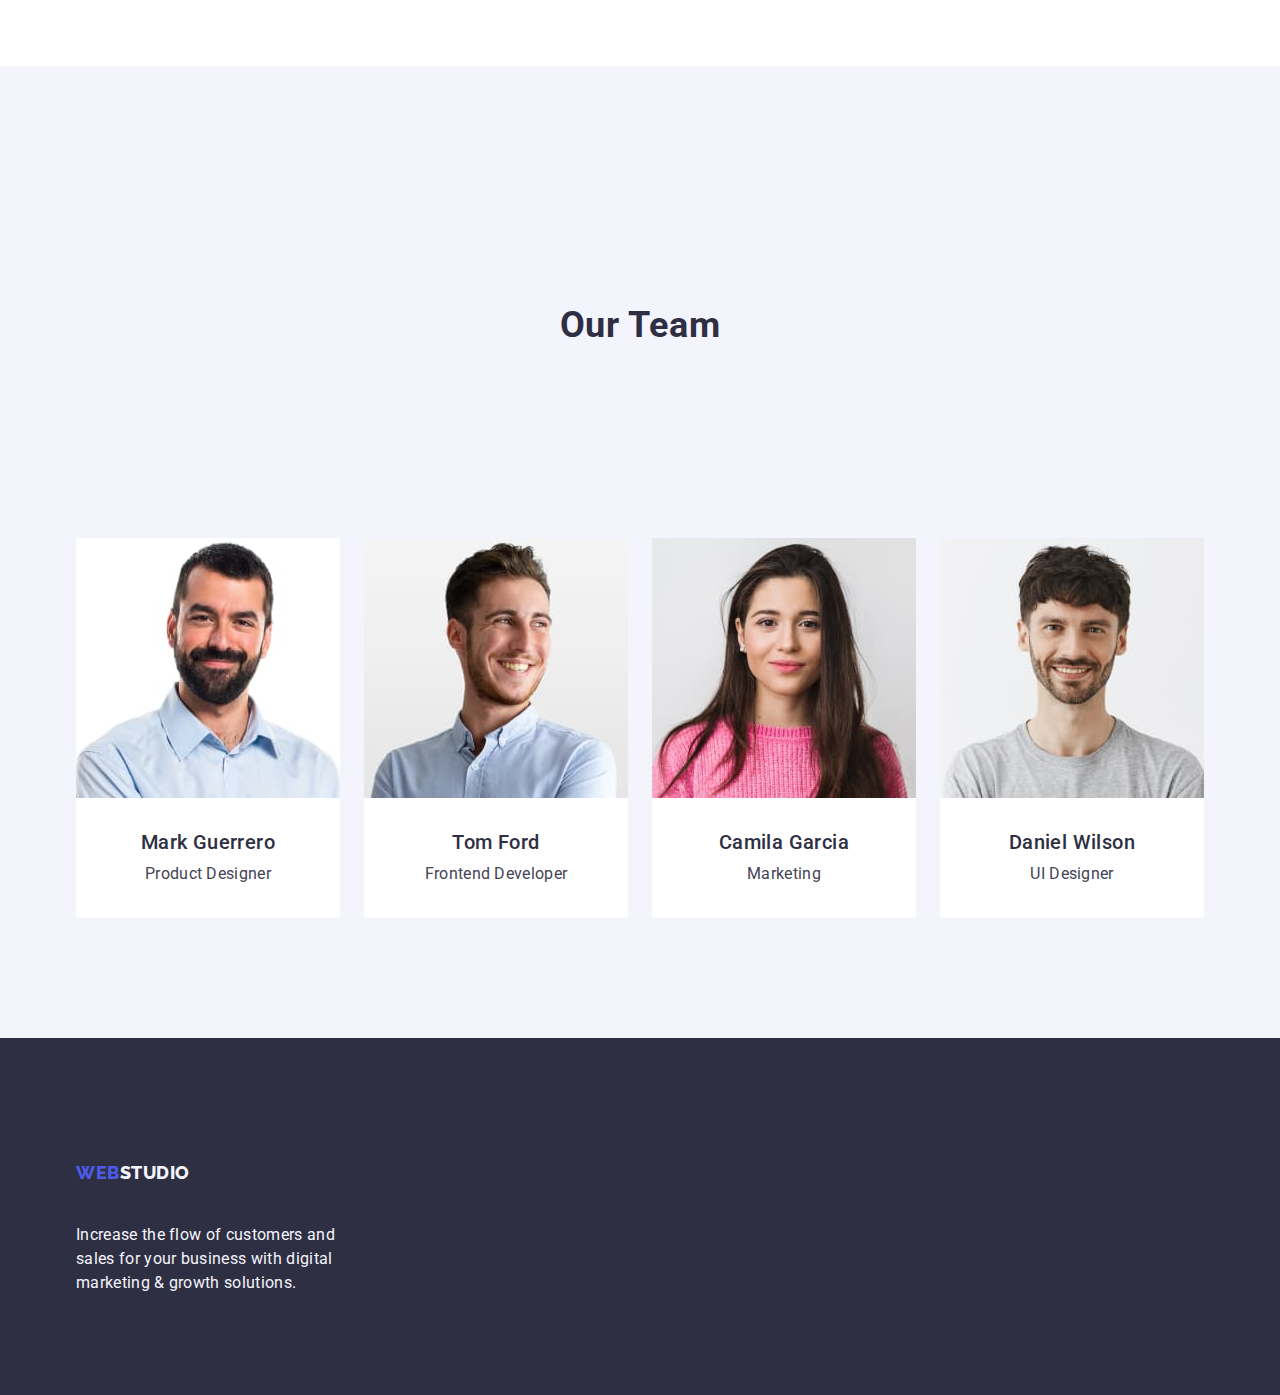
==== commit 12cc9a9a: "Update index.html" ====
--- a/index.html
+++ b/index.html
@@ -105,7 +105,7 @@
                         </div>
                     </li>
                     <li class="fourth-section-li"><img width="264" src="./images/imgg.jpg" alt="drugi">
-                        <div class="employee-info">
+                        <div class="employee">
                             <h3 class="fourth-section-li-h">Tom Ford</h3>
                             <p class="fourth-section-li-p">Frontend Developer</p>
                         </div>
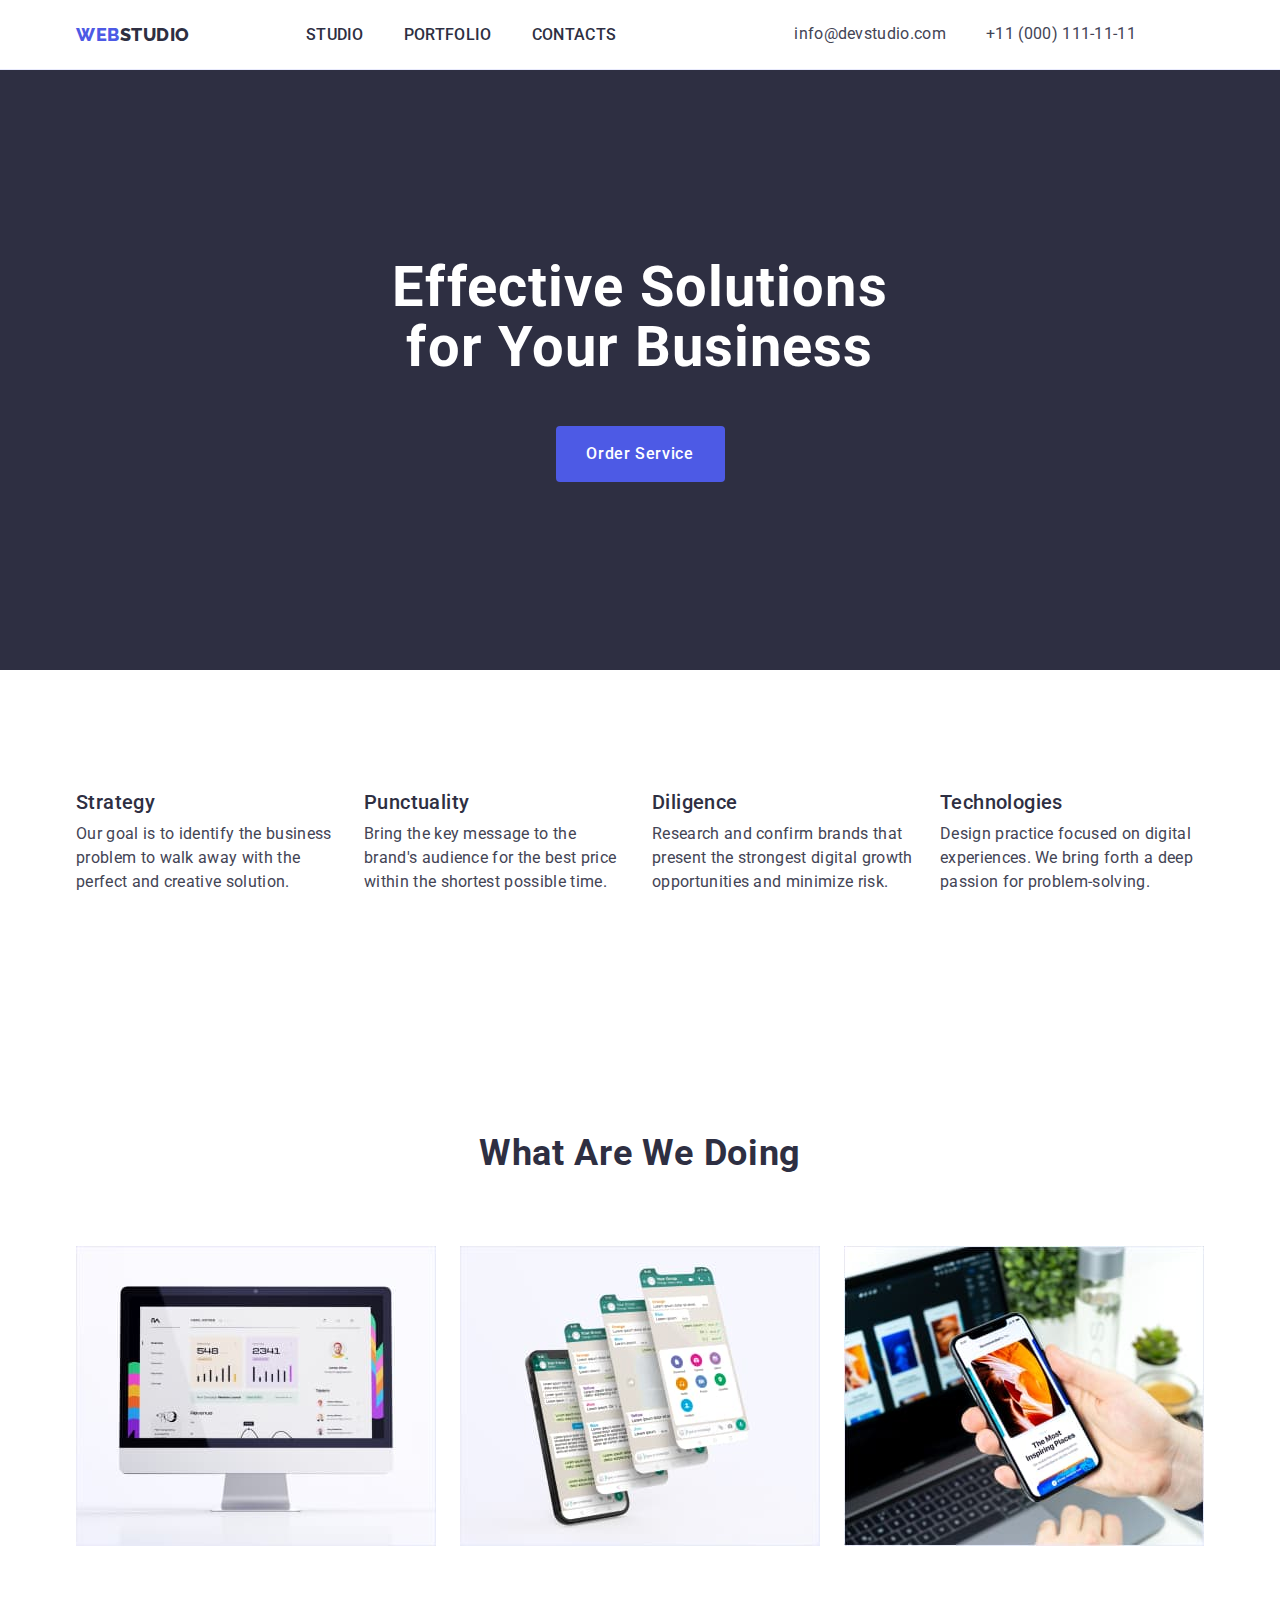
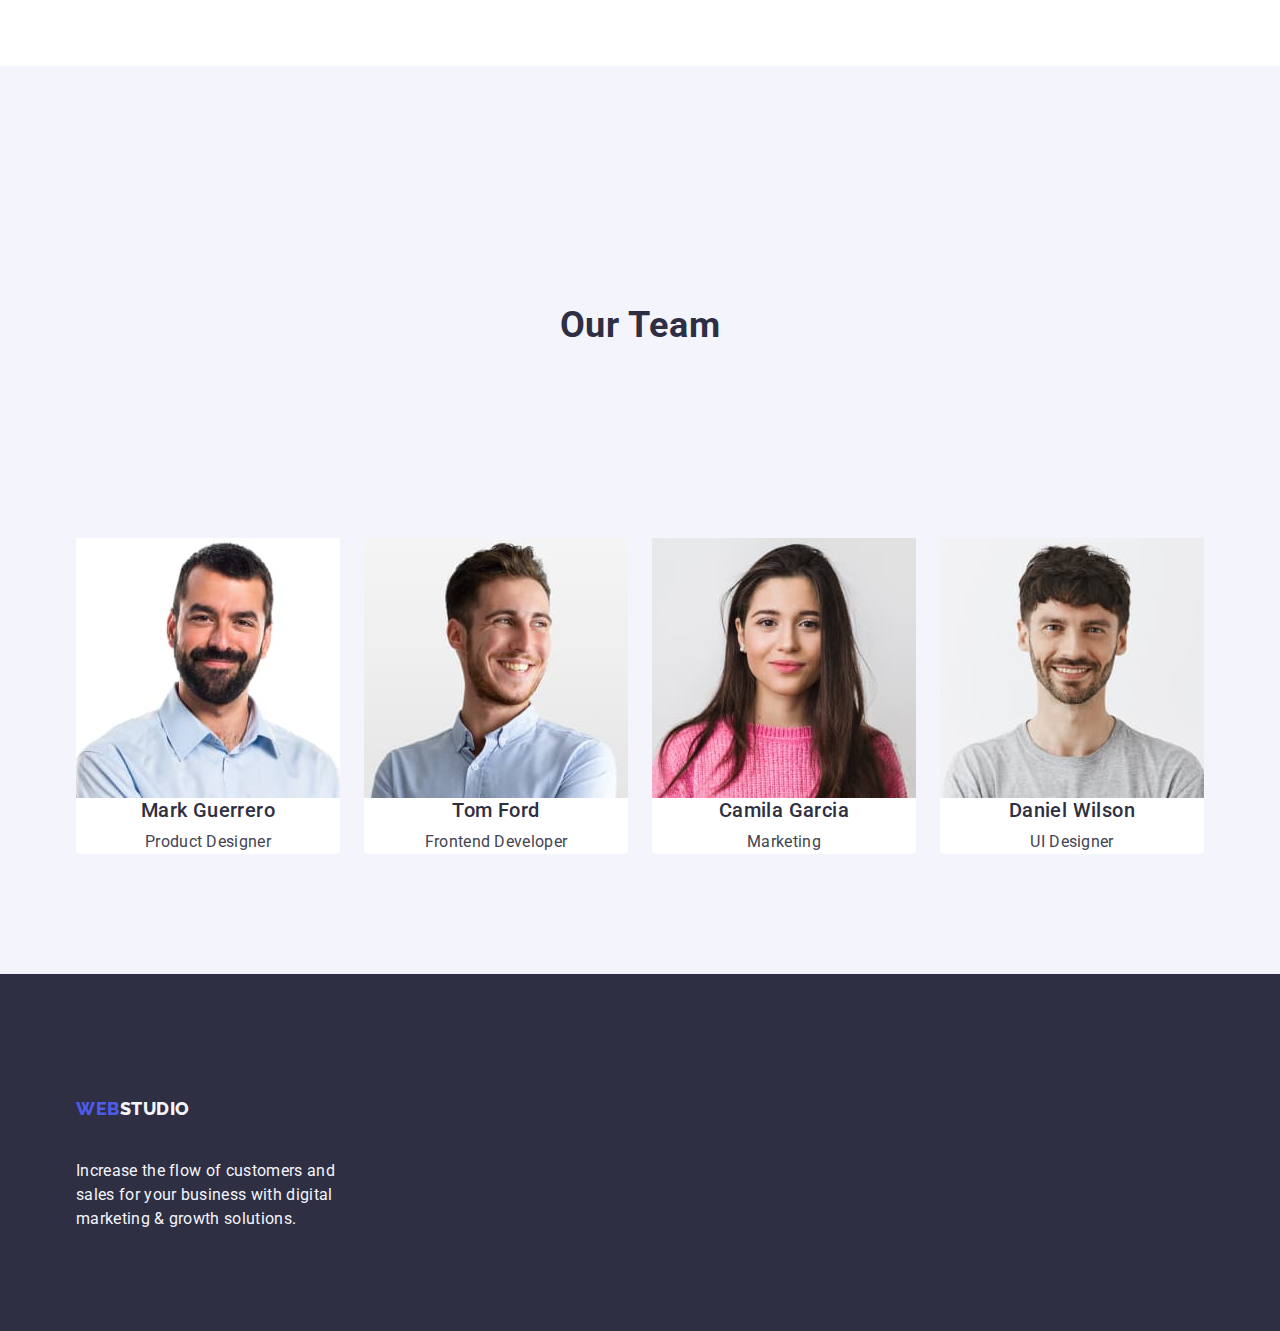
==== commit acb4c1f7: "Update index.html" ====
--- a/index.html
+++ b/index.html
@@ -99,25 +99,25 @@
                 <ul class="list portfo-section-ul">
                     <li class="fourth-section-li">
                         <img width="264" src="./images/img.jpg" alt="pierwszy">
-                        <div class="employee">
+                        <div class="employee-info">
                             <h3 class="fourth-section-li-h">Mark Guerrero</h3>
                             <p class="fourth-section-li-p">Product Designer</p>
                         </div>
                     </li>
                     <li class="fourth-section-li"><img width="264" src="./images/imgg.jpg" alt="drugi">
-                        <div class="employee">
+                        <div class="employee-info">
                             <h3 class="fourth-section-li-h">Tom Ford</h3>
                             <p class="fourth-section-li-p">Frontend Developer</p>
                         </div>
                     </li>
                     <li class="fourth-section-li"><img width="264" src="./images/imggg.jpg" alt="trzeci">
-                        <div class="employee">
+                        <div class="employee-info">
                             <h3 class="fourth-section-li-h">Camila Garcia</h3>
                             <p class="fourth-section-li-p">Marketing</p>
                         </div>
                     </li>
                     <li class="fourth-section-li"><img width="264" src="./images/imgggg.jpg" alt="czwarty">
-                        <div class="employee">
+                        <div class="employee-info">
                             <h3 class="fourth-section-li-h">Daniel Wilson</h3>
                             <p class="fourth-section-li-p">UI Designer</p>
                         </div>
--- a/css/style.css
+++ b/css/style.css
@@ -242,7 +242,7 @@
   padding: 120px 0;
 }
 .employee {
-  padding: 32px 16px 32px;
+  padding: 32px 16px;
 }
 .fourth-section-h {
   font-size: 36px;
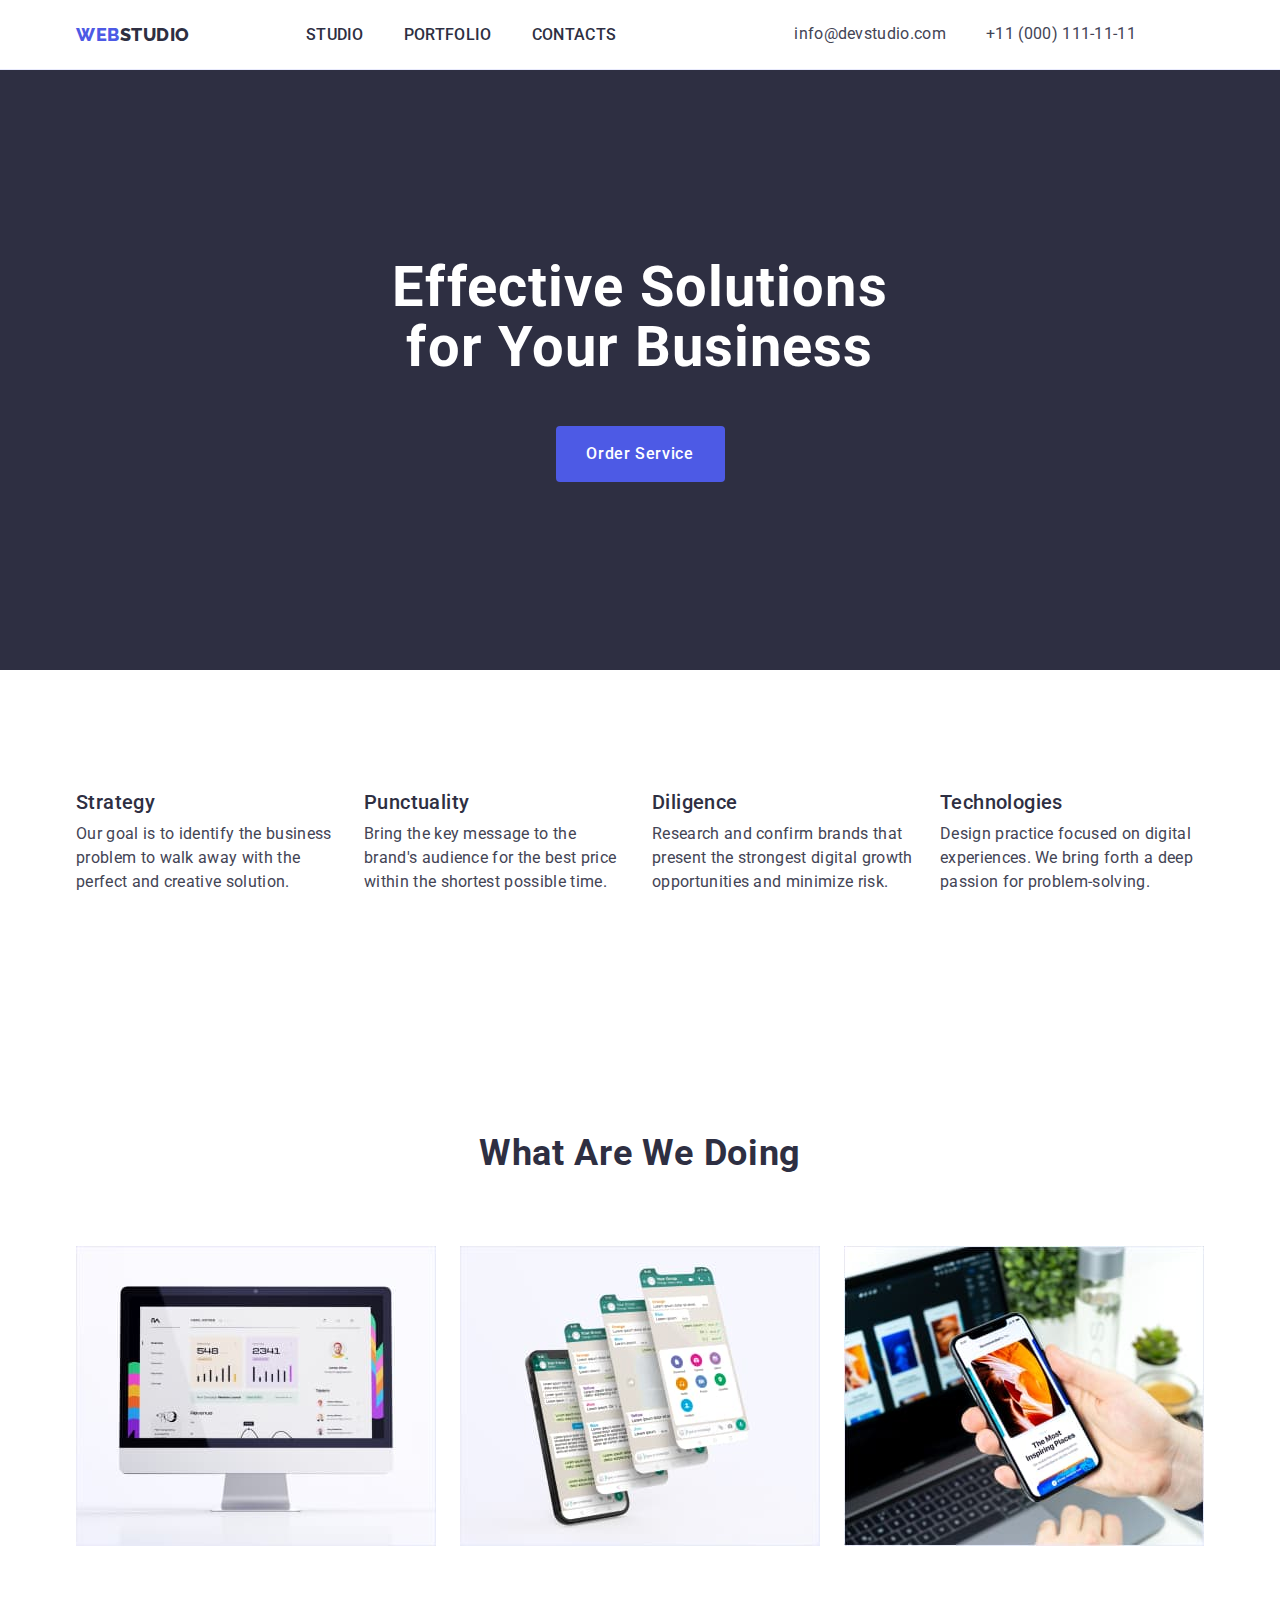
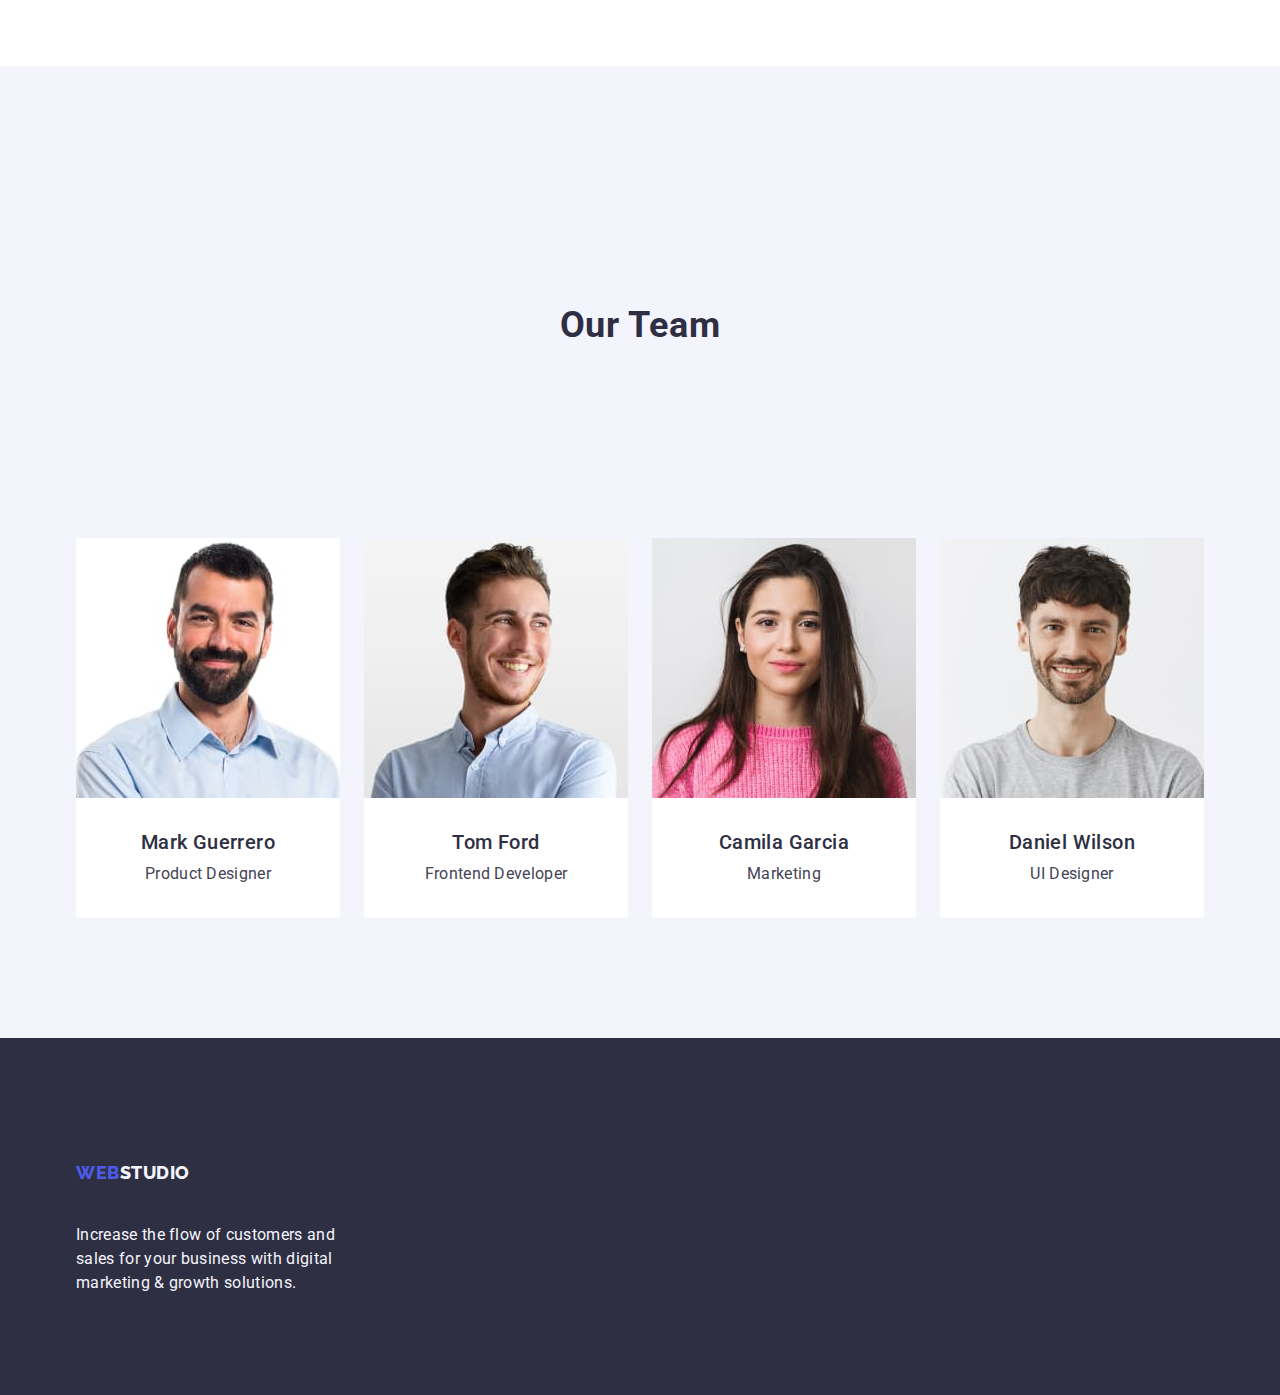
==== commit a690dd3c: "Update index.html" ====
--- a/index.html
+++ b/index.html
@@ -5,9 +5,9 @@
     <meta charset="UTF-8">
     <meta name="viewport" content="width=device-width, initial-scale=1.0">
     <title>Document</title>
-    <link href="https://fonts.googleapis.com/css2?family=Open+Sans:ital@1&family=Roboto&display=swap" rel="stylesheet">
-    <link href="https://fonts.googleapis.com/css2?family=Open+Sans:ital@1&family=Raleway&family=Roboto&display=swap"
-        rel="stylesheet">
+    <link
+        href="https://fonts.googleapis.com/css2?family=Raleway:wght@800&family=Roboto:wght@400;500;700;900&display=swap"
+        rel="stylesheet" />
     <link rel="preconnect" href="https://fonts.googleapis.com">
     <link rel="preconnect" href="https://fonts.gstatic.com" crossorigin>
     <link rel="stylesheet"
--- a/css/style.css
+++ b/css/style.css
@@ -86,7 +86,6 @@
 }
 .header-container {
   border-bottom: 1px solid var(--custom-border-color);
-  letter-spacing: 0.32px;
 }
 .div-bouth-container {
   display: flex;
@@ -241,7 +240,7 @@
   background-color: var(--sec-back-color);
   padding: 120px 0;
 }
-.employee {
+.employee-info {
   padding: 32px 16px;
 }
 .fourth-section-h {
